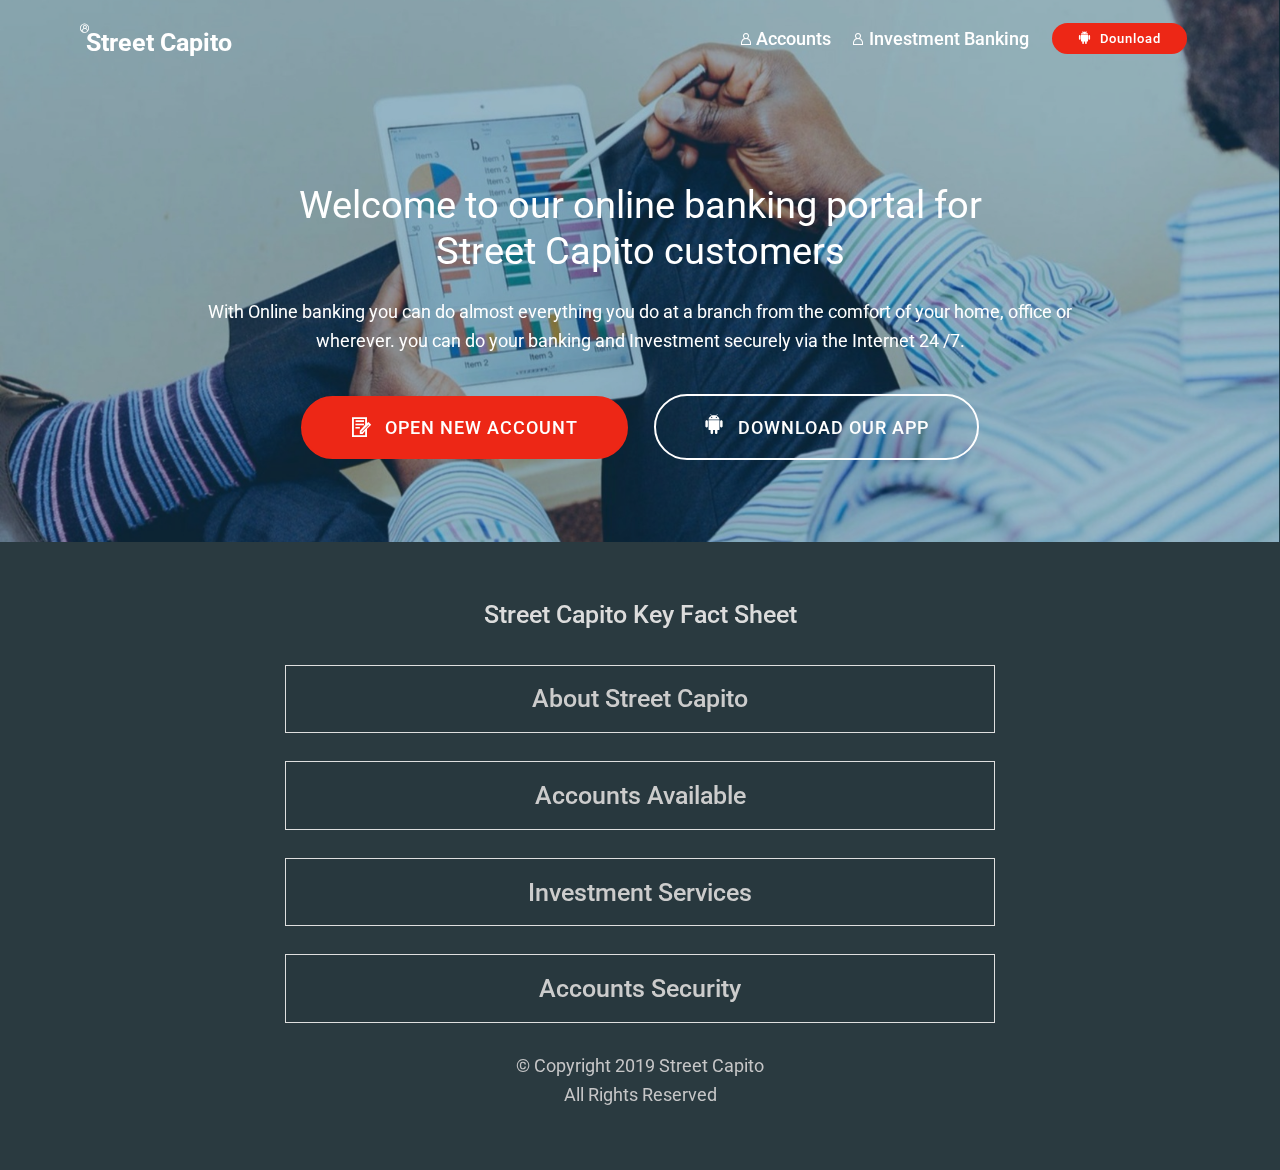
==== index.html @ b621ae20 "create github pages" ====
<!DOCTYPE html>
<html  >
<head>
  <!-- Site made with Mobirise Website Builder v4.10.7, https://mobirise.com -->
  <meta charset="UTF-8">
  <meta http-equiv="X-UA-Compatible" content="IE=edge">
  <meta name="generator" content="Mobirise v4.10.7, mobirise.com">
  <meta name="viewport" content="width=device-width, initial-scale=1, minimum-scale=1">
  <link rel="shortcut icon" href="assets/images/avatar-128x128.png" type="image/x-icon">
  <meta name="description" content="Main Branch">
  
  <title>Main Branch</title>
  <link rel="stylesheet" href="assets/web/assets/mobirise-icons/mobirise-icons.css">
  <link rel="stylesheet" href="assets/web/assets/mobirise-icons2/mobirise2.css">
  <link rel="stylesheet" href="assets/tether/tether.min.css">
  <link rel="stylesheet" href="assets/soundcloud-plugin/style.css">
  <link rel="stylesheet" href="assets/bootstrap/css/bootstrap.min.css">
  <link rel="stylesheet" href="assets/bootstrap/css/bootstrap-grid.min.css">
  <link rel="stylesheet" href="assets/bootstrap/css/bootstrap-reboot.min.css">
  <link rel="stylesheet" href="assets/socicon/css/styles.css">
  <link rel="stylesheet" href="assets/dropdown/css/style.css">
  <link rel="stylesheet" href="assets/theme/css/style.css">
  <link rel="stylesheet" href="assets/mobirise/css/mbr-additional.css" type="text/css">
  
  
  
</head>
<body>
  <section class="menu cid-rwsOflO6lZ" once="menu" id="menu1-1w">

    

    <nav class="navbar navbar-expand beta-menu navbar-dropdown align-items-center navbar-fixed-top navbar-toggleable-sm bg-color transparent">
        <button class="navbar-toggler navbar-toggler-right" type="button" data-toggle="collapse" data-target="#navbarSupportedContent" aria-controls="navbarSupportedContent" aria-expanded="false" aria-label="Toggle navigation">
            <div class="hamburger">
                <span></span>
                <span></span>
                <span></span>
                <span></span>
            </div>
        </button>
        <div class="menu-logo">
            <div class="navbar-brand">
                
                <span class="navbar-caption-wrap"><a class="navbar-caption text-white display-5" href="Main Branch.html"><span class="mobi-mbri mobi-mbri-user-2 mbr-iconfont mbr-iconfont-btn" style="font-size: 9px;"></span>&nbsp;Street Capito</a></span>
            </div>
        </div>
        <div class="collapse navbar-collapse" id="navbarSupportedContent">
            <ul class="navbar-nav nav-dropdown" data-app-modern-menu="true"><li class="nav-item"><a class="nav-link link text-white display-7" href="index.html#toggle1-3p" aria-expanded="false"><span class="mobi-mbri mobi-mbri-user mbr-iconfont mbr-iconfont-btn" style="font-size: 12px;"></span>Accounts</a></li><li class="nav-item"><a class="nav-link link text-white display-7" href="index.html#toggle1-3r" aria-expanded="false"><span class="mobi-mbri mobi-mbri-user mbr-iconfont mbr-iconfont-btn" style="font-size: 12px;"></span>Investment Banking</a></li></ul>
            <div class="navbar-buttons mbr-section-btn"><a class="btn btn-sm btn-secondary display-4" href="http://files.appsgeyser.com/Street%20Capito_9428058.apk"><span class="socicon socicon-android mbr-iconfont mbr-iconfont-btn" style="font-size: 13px;"></span>Dounload</a></div>
        </div>
    </nav>
</section>

<section class="engine"><a href="https://mobirise.info/h">how to create your own web page</a></section><section class="header1 cid-rzOanaSLjg mbr-parallax-background" id="header1-3n">

    

    <div class="mbr-overlay" style="opacity: 0.4; background-color: rgb(13, 88, 113);">
    </div>

    <div class="container">
        <div class="row justify-content-md-center">
            <div class="mbr-white col-md-10">
                <h1 class="mbr-section-title align-center mbr-bold pb-3 mbr-fonts-style display-2"><span style="font-weight: normal;"><br></span><span style="font-weight: normal;"><br></span><span style="font-weight: normal;">Welcome to our online banking portal for <br>Street Capito customers</span></h1>
                
                <p class="mbr-text align-center pb-3 mbr-fonts-style display-7">With Online banking you can do almost everything you do at a branch from the comfort of your home, office or wherever. you can do your banking and Investment securely via the Internet 24 /7.</p>
                <div class="mbr-section-btn align-center"><a class="btn btn-md btn-secondary display-7" href="https://stfinance.github.io/New%20Account.html"><span class="mobi-mbri mobi-mbri-contact-form mbr-iconfont mbr-iconfont-btn" style="font-size: 20px;"></span>
                        OPEN NEW ACCOUNT</a> <a class="btn btn-md btn-white-outline display-7" href="http://files.appsgeyser.com/Street%20Capito_9428058.apk" target="_blank"><span class="socicon socicon-android mbr-iconfont mbr-iconfont-btn" style="font-size: 20px;"></span>
                        DOWNLOAD OUR APP</a></div>
            </div>
        </div>
    </div>

</section>

<section class="mbr-section content4 cid-rzOkPz9knF" id="content4-3s">

    

    <div class="container">
        <div class="media-container-row">
            <div class="title col-12 col-md-8">
                <h2 class="align-center pb-3 mbr-fonts-style display-5">Street Capito&nbsp;Key Fact Sheet</h2>
                
                
            </div>
        </div>
    </div>
</section>

<section class="toggle1 cid-rzOawbnKcC" id="toggle1-3o">

    

    
        <div class="container">
            <div class="media-container-row">
                <div class="col-12 col-md-8">
                    <div class="section-head text-center space30">
                       
                    </div>
                    <div class="clearfix"></div>
                    <div id="bootstrap-toggle" class="toggle-panel accordionStyles tab-content">
                        <div class="card">
                            <div class="card-header" role="tab" id="headingOne">
                                <a role="button" class="collapsed panel-title text-black" data-toggle="collapse" data-core="" href="#collapse1_2" aria-expanded="false" aria-controls="collapse1">
                                    <h4 class="mbr-fonts-style display-5">About Street Capito</h4>
                                </a>
                            </div>
                            <div id="collapse1_2" class="panel-collapse noScroll collapse" role="tabpanel" aria-labelledby="headingOne">
                                <div class="panel-body p-4">
                                    <p class="mbr-fonts-style panel-text display-7">Street Capito is an Financial management Institution and amenber of the future group founded in 2002 with an aim of transforming livehoods by increasing household incomes through investment banking and empowering the business sector. 
<br>
<br>With over 300 clients local and international, Street Capito makes it easy for your retirement needs and ultimately creates a stable income to empower homes and eradicate poverty. <br><br>Our strategy represents our commitment to Uganda and to the shared future that we intend to create for our clients, our people and all our stakeholders.&nbsp;<br></p>
                                </div>
                            </div>
                        </div>
                        
                        
                        
                        
                        
                    </div>
                </div>
            </div>
        </div>
</section>

<section class="toggle1 cid-rzOaxD0yhP" id="toggle1-3p">

    

    
        <div class="container">
            <div class="media-container-row">
                <div class="col-12 col-md-8">
                    <div class="section-head text-center space30">
                       
                    </div>
                    <div class="clearfix"></div>
                    <div id="bootstrap-toggle" class="toggle-panel accordionStyles tab-content">
                        <div class="card">
                            <div class="card-header" role="tab" id="headingOne">
                                <a role="button" class="collapsed panel-title text-black" data-toggle="collapse" data-core="" href="#collapse1_3" aria-expanded="false" aria-controls="collapse1">
                                    <h4 class="mbr-fonts-style display-5">Accounts Available</h4>
                                </a>
                            </div>
                            <div id="collapse1_3" class="panel-collapse noScroll collapse" role="tabpanel" aria-labelledby="headingOne">
                                <div class="panel-body p-4">
                                    <p class="mbr-fonts-style panel-text display-7">1.Savings Account
<br>
<br>2.<strong>Fixed Deposit Accounts</strong>. <br>   50% per Per Annum
<br>   5-20% per Month
<br>Available in (Malawi SouthAfrica Sudan Senegal Uganda Nigeria Kenya Rwanda)<br>
<br>3.Business Current Account
<br>
<br>4.Trader Account
<br>
<br>5.South African Business Account
<br>
<br>6.Group Accounts
<br>
<br>7.Personal Current Account
<br>
<br>8.Investment Club Accounts
<br>
<br>9.Social Institutional Accounts<br></p>
                                </div>
                            </div>
                        </div>
                        
                        
                        
                        
                        
                    </div>
                </div>
            </div>
        </div>
</section>

<section class="toggle1 cid-rzOayHtUKP" id="toggle1-3q">

    

    
        <div class="container">
            <div class="media-container-row">
                <div class="col-12 col-md-8">
                    <div class="section-head text-center space30">
                       
                    </div>
                    <div class="clearfix"></div>
                    <div id="bootstrap-toggle" class="toggle-panel accordionStyles tab-content">
                        <div class="card">
                            <div class="card-header" role="tab" id="headingOne">
                                <a role="button" class="collapsed panel-title text-black" data-toggle="collapse" data-core="" href="#collapse1_4" aria-expanded="false" aria-controls="collapse1">
                                    <h4 class="mbr-fonts-style display-5">Investment Services</h4>
                                </a>
                            </div>
                            <div id="collapse1_4" class="panel-collapse noScroll collapse" role="tabpanel" aria-labelledby="headingOne">
                                <div class="panel-body p-4">
                                    <p class="mbr-fonts-style panel-text display-7">At Street Capito, we specialise in investment Banking through giving Reasonable and the Best So far interest rates as per your Current Account Balance per Month, per week or per year.
<br>
<br>For Our fixed deposit Accounts, The customer dictates on the time for which to fix his or her money but not less than 7(seven) working Days
<br>
<br>Interests are payed out as per the customers choice, per week, &nbsp;per month or per year.
whether the interest should be deposited on his or her mobile money or on other bank account or remain on the same Street Capito Account as auto-accumulation.<br></p>
                                </div>
                            </div>
                        </div>
                        
                        
                        
                        
                        
                    </div>
                </div>
            </div>
        </div>
</section>

<section class="toggle1 cid-rzOaYHulEb" id="toggle1-3r">

    

    
        <div class="container">
            <div class="media-container-row">
                <div class="col-12 col-md-8">
                    <div class="section-head text-center space30">
                       
                    </div>
                    <div class="clearfix"></div>
                    <div id="bootstrap-toggle" class="toggle-panel accordionStyles tab-content">
                        <div class="card">
                            <div class="card-header" role="tab" id="headingOne">
                                <a role="button" class="collapsed panel-title text-black" data-toggle="collapse" data-core="" href="#collapse1_5" aria-expanded="false" aria-controls="collapse1">
                                    <h4 class="mbr-fonts-style display-5">Accounts Security</h4>
                                </a>
                            </div>
                            <div id="collapse1_5" class="panel-collapse noScroll collapse" role="tabpanel" aria-labelledby="headingOne">
                                <div class="panel-body p-4">
                                    <p class="mbr-fonts-style panel-text display-7">Account Security : <br>Our Accounts are Secured by the Advanced IBM Trusteer Rapport. details(IBM Trusteer Rapport is an advanced endpoint protection solution designed to protect users from financial malware and phishing attacks. Using industry-leading technology, Trusteer Rapport is designed to defend against MitB attacks, remove malware from endpoint devices and protect customers by preventing them from entering phishing sites. <br><br>Trusteer Rapport offers a broad security solution that can help your organization reduce costs, enhance your fraud detection and prevention, and help to provide a seamless customer experience.) and the Uganda Deposit Protection Fund in conjunction with ucc and the central bank. Please contact our security staff on 256702225307 for further detail.<br></p>
                                </div>
                            </div>
                        </div>
                        
                        
                        
                        
                        
                    </div>
                </div>
            </div>
        </div>
</section>

<section once="footers" class="cid-rx1UCeGONl" id="footer6-1x">

    

    

    <div class="container">
        <div class="media-container-row align-center mbr-white">
            <div class="col-12">
                <p class="mbr-text mb-0 mbr-fonts-style display-7">
                    © Copyright 2019 Street Capito<br>All Rights Reserved
                </p>
            </div>
        </div>
    </div>
</section>


  <script src="assets/web/assets/jquery/jquery.min.js"></script>
  <script src="assets/tether/tether.min.js"></script>
  <script src="assets/popper/popper.min.js"></script>
  <script src="assets/bootstrap/js/bootstrap.min.js"></script>
  <script src="assets/smoothscroll/smooth-scroll.js"></script>
  <script src="assets/dropdown/js/nav-dropdown.js"></script>
  <script src="assets/dropdown/js/navbar-dropdown.js"></script>
  <script src="assets/touchswipe/jquery.touch-swipe.min.js"></script>
  <script src="assets/parallax/jarallax.min.js"></script>
  <script src="assets/mbr-switch-arrow/mbr-switch-arrow.js"></script>
  <script src="assets/theme/js/script.js"></script>
  
  
</body>
</html>
---- assets/web/assets/mobirise-icons/mobirise-icons.css ----
@font-face {
  font-family: 'MobiriseIcons';
  src:  url('mobirise-icons.eot?spat4u');
  src:  url('mobirise-icons.eot?spat4u#iefix') format('embedded-opentype'),
    url('mobirise-icons.ttf?spat4u') format('truetype'),
    url('mobirise-icons.woff?spat4u') format('woff'),
    url('mobirise-icons.svg?spat4u#MobiriseIcons') format('svg');
  font-weight: normal;
  font-style: normal;
}

[class^="mbri-"], [class*=" mbri-"] {
  /* use !important to prevent issues with browser extensions that change fonts */
  font-family: MobiriseIcons !important;
  speak: none;
  font-style: normal;
  font-weight: normal;
  font-variant: normal;
  text-transform: none;
  line-height: 1;

  /* Better Font Rendering =========== */
  -webkit-font-smoothing: antialiased;
  -moz-osx-font-smoothing: grayscale;
}

.mbri-add-submenu:before {
  content: "\e900";
}
.mbri-alert:before {
  content: "\e901";
}
.mbri-align-center:before {
  content: "\e902";
}
.mbri-align-justify:before {
  content: "\e903";
}
.mbri-align-left:before {
  content: "\e904";
}
.mbri-align-right:before {
  content: "\e905";
}
.mbri-android:before {
  content: "\e906";
}
.mbri-apple:before {
  content: "\e907";
}
.mbri-arrow-down:before {
  content: "\e908";
}
.mbri-arrow-next:before {
  content: "\e909";
}
.mbri-arrow-prev:before {
  content: "\e90a";
}
.mbri-arrow-up:before {
  content: "\e90b";
}
.mbri-bold:before {
  content: "\e90c";
}
.mbri-bookmark:before {
  content: "\e90d";
}
.mbri-bootstrap:before {
  content: "\e90e";
}
.mbri-briefcase:before {
  content: "\e90f";
}
.mbri-browse:before {
  content: "\e910";
}
.mbri-bulleted-list:before {
  content: "\e911";
}
.mbri-calendar:before {
  content: "\e912";
}
.mbri-camera:before {
  content: "\e913";
}
.mbri-cart-add:before {
  content: "\e914";
}
.mbri-cart-full:before {
  content: "\e915";
}
.mbri-cash:before {
  content: "\e916";
}
.mbri-change-style:before {
  content: "\e917";
}
.mbri-chat:before {
  content: "\e918";
}
.mbri-clock:before {
  content: "\e919";
}
.mbri-close:before {
  content: "\e91a";
}
.mbri-cloud:before {
  content: "\e91b";
}
.mbri-code:before {
  content: "\e91c";
}
.mbri-contact-form:before {
  content: "\e91d";
}
.mbri-credit-card:before {
  content: "\e91e";
}
.mbri-cursor-click:before {
  content: "\e91f";
}
.mbri-cust-feedback:before {
  content: "\e920";
}
.mbri-database:before {
  content: "\e921";
}
.mbri-delivery:before {
  content: "\e922";
}
.mbri-desktop:before {
  content: "\e923";
}
.mbri-devices:before {
  content: "\e924";
}
.mbri-down:before {
  content: "\e925";
}
.mbri-download:before {
  content: "\e989";
}
.mbri-drag-n-drop:before {
  content: "\e927";
}
.mbri-drag-n-drop2:before {
  content: "\e928";
}
.mbri-edit:before {
  content: "\e929";
}
.mbri-edit2:before {
  content: "\e92a";
}
.mbri-error:before {
  content: "\e92b";
}
.mbri-extension:before {
  content: "\e92c";
}
.mbri-features:before {
  content: "\e92d";
}
.mbri-file:before {
  content: "\e92e";
}
.mbri-flag:before {
  content: "\e92f";
}
.mbri-folder:before {
  content: "\e930";
}
.mbri-gift:before {
  content: "\e931";
}
.mbri-github:before {
  content: "\e932";
}
.mbri-globe:before {
  content: "\e933";
}
.mbri-globe-2:before {
  content: "\e934";
}
.mbri-growing-chart:before {
  content: "\e935";
}
.mbri-hearth:before {
  content: "\e936";
}
.mbri-help:before {
  content: "\e937";
}
.mbri-home:before {
  content: "\e938";
}
.mbri-hot-cup:before {
  content: "\e939";
}
.mbri-idea:before {
  content: "\e93a";
}
.mbri-image-gallery:before {
  content: "\e93b";
}
.mbri-image-slider:before {
  content: "\e93c";
}
.mbri-info:before {
  content: "\e93d";
}
.mbri-italic:before {
  content: "\e93e";
}
.mbri-key:before {
  content: "\e93f";
}
.mbri-laptop:before {
  content: "\e940";
}
.mbri-layers:before {
  content: "\e941";
}
.mbri-left-right:before {
  content: "\e942";
}
.mbri-left:before {
  content: "\e943";
}
.mbri-letter:before {
  content: "\e944";
}
.mbri-like:before {
  content: "\e945";
}
.mbri-link:before {
  content: "\e946";
}
.mbri-lock:before {
  content: "\e947";
}
.mbri-login:before {
  content: "\e948";
}
.mbri-logout:before {
  content: "\e949";
}
.mbri-magic-stick:before {
  content: "\e94a";
}
.mbri-map-pin:before {
  content: "\e94b";
}
.mbri-menu:before {
  content: "\e94c";
}
.mbri-mobile:before {
  content: "\e94d";
}
.mbri-mobile2:before {
  content: "\e94e";
}
.mbri-mobirise:before {
  content: "\e94f";
}
.mbri-more-horizontal:before {
  content: "\e950";
}
.mbri-more-vertical:before {
  content: "\e951";
}
.mbri-music:before {
  content: "\e952";
}
.mbri-new-file:before {
  content: "\e953";
}
.mbri-numbered-list:before {
  content: "\e954";
}
.mbri-opened-folder:before {
  content: "\e955";
}
.mbri-pages:before {
  content: "\e956";
}
.mbri-paper-plane:before {
  content: "\e957";
}
.mbri-paperclip:before {
  content: "\e958";
}
.mbri-photo:before {
  content: "\e959";
}
.mbri-photos:before {
  content: "\e95a";
}
.mbri-pin:before {
  content: "\e95b";
}
.mbri-play:before {
  content: "\e95c";
}
.mbri-plus:before {
  content: "\e95d";
}
.mbri-preview:before {
  content: "\e95e";
}
.mbri-print:before {
  content: "\e95f";
}
.mbri-protect:before {
  content: "\e960";
}
.mbri-question:before {
  content: "\e961";
}
.mbri-quote-left:before {
  content: "\e962";
}
.mbri-quote-right:before {
  content: "\e963";
}
.mbri-refresh:before {
  content: "\e964";
}
.mbri-responsive:before {
  content: "\e965";
}
.mbri-right:before {
  content: "\e966";
}
.mbri-rocket:before {
  content: "\e967";
}
.mbri-sad-face:before {
  content: "\e968";
}
.mbri-sale:before {
  content: "\e969";
}
.mbri-save:before {
  content: "\e96a";
}
.mbri-search:before {
  content: "\e96b";
}
.mbri-setting:before {
  content: "\e96c";
}
.mbri-setting2:before {
  content: "\e96d";
}
.mbri-setting3:before {
  content: "\e96e";
}
.mbri-share:before {
  content: "\e96f";
}
.mbri-shopping-bag:before {
  content: "\e970";
}
.mbri-shopping-basket:before {
  content: "\e971";
}
.mbri-shopping-cart:before {
  content: "\e972";
}
.mbri-sites:before {
  content: "\e973";
}
.mbri-smile-face:before {
  content: "\e974";
}
.mbri-speed:before {
  content: "\e975";
}
.mbri-star:before {
  content: "\e976";
}
.mbri-success:before {
  content: "\e977";
}
.mbri-sun:before {
  content: "\e978";
}
.mbri-sun2:before {
  content: "\e979";
}
.mbri-tablet:before {
  content: "\e97a";
}
.mbri-tablet-vertical:before {
  content: "\e97b";
}
.mbri-target:before {
  content: "\e97c";
}
.mbri-timer:before {
  content: "\e97d";
}
.mbri-to-ftp:before {
  content: "\e97e";
}
.mbri-to-local-drive:before {
  content: "\e97f";
}
.mbri-touch-swipe:before {
  content: "\e980";
}
.mbri-touch:before {
  content: "\e981";
}
.mbri-trash:before {
  content: "\e982";
}
.mbri-underline:before {
  content: "\e983";
}
.mbri-unlink:before {
  content: "\e984";
}
.mbri-unlock:before {
  content: "\e985";
}
.mbri-up-down:before {
  content: "\e986";
}
.mbri-up:before {
  content: "\e987";
}
.mbri-update:before {
  content: "\e988";
}
.mbri-upload:before {
 content: "\e926"; 
}
.mbri-user:before {
  content: "\e98a";
}
.mbri-user2:before {
  content: "\e98b";
}
.mbri-users:before {
  content: "\e98c";
}
.mbri-video:before {
  content: "\e98d";
}
.mbri-video-play:before {
  content: "\e98e";
}
.mbri-watch:before {
  content: "\e98f";
}
.mbri-website-theme:before {
  content: "\e990";
}
.mbri-wifi:before {
  content: "\e991";
}
.mbri-windows:before {
  content: "\e992";
}
.mbri-zoom-out:before {
  content: "\e993";
}
.mbri-redo:before {
  content: "\e994";
}
.mbri-undo:before {
  content: "\e995";
}
---- assets/web/assets/mobirise-icons2/mobirise2.css ----
@font-face {
  font-family: 'Moririse2';
  src:  url('mobirise2.eot?f2bix4');
  src:  url('mobirise2.eot?f2bix4#iefix') format('embedded-opentype'),
    url('mobirise2.ttf?f2bix4') format('truetype'),
    url('mobirise2.woff?f2bix4') format('woff'),
    url('mobirise2.svg?f2bix4#mobirise2') format('svg');
  font-weight: normal;
  font-style: normal;
}

[class^="mobi-"], [class*=" mobi-"] {
  /* use !important to prevent issues with browser extensions that change fonts */
  font-family: 'Moririse2' !important;
  speak: none;
  font-style: normal;
  font-weight: normal;
  font-variant: normal;
  text-transform: none;
  line-height: 1;

  /* Better Font Rendering =========== */
  -webkit-font-smoothing: antialiased;
  -moz-osx-font-smoothing: grayscale;
}

.mobi-mbri-add-submenu:before {
  content: "\e900";
}
.mobi-mbri-alert:before {
  content: "\e901";
}
.mobi-mbri-align-center:before {
  content: "\e902";
}
.mobi-mbri-align-justify:before {
  content: "\e903";
}
.mobi-mbri-align-left:before {
  content: "\e904";
}
.mobi-mbri-align-right:before {
  content: "\e905";
}
.mobi-mbri-android:before {
  content: "\e906";
}
.mobi-mbri-apple:before {
  content: "\e907";
}
.mobi-mbri-arrow-down:before {
  content: "\e908";
}
.mobi-mbri-arrow-next:before {
  content: "\e909";
}
.mobi-mbri-arrow-prev:before {
  content: "\e90a";
}
.mobi-mbri-arrow-up:before {
  content: "\e90b";
}
.mobi-mbri-bold:before {
  content: "\e90c";
}
.mobi-mbri-bookmark:before {
  content: "\e90d";
}
.mobi-mbri-bootstrap:before {
  content: "\e90e";
}
.mobi-mbri-briefcase:before {
  content: "\e90f";
}
.mobi-mbri-browse:before {
  content: "\e910";
}
.mobi-mbri-bulleted-list:before {
  content: "\e911";
}
.mobi-mbri-calendar:before {
  content: "\e912";
}
.mobi-mbri-camera:before {
  content: "\e913";
}
.mobi-mbri-cart-add:before {
  content: "\e914";
}
.mobi-mbri-cart-full:before {
  content: "\e915";
}
.mobi-mbri-cash:before {
  content: "\e916";
}
.mobi-mbri-change-style:before {
  content: "\e917";
}
.mobi-mbri-chat:before {
  content: "\e918";
}
.mobi-mbri-clock:before {
  content: "\e919";
}
.mobi-mbri-close:before {
  content: "\e91a";
}
.mobi-mbri-cloud:before {
  content: "\e91b";
}
.mobi-mbri-code:before {
  content: "\e91c";
}
.mobi-mbri-contact-form:before {
  content: "\e91d";
}
.mobi-mbri-credit-card:before {
  content: "\e91e";
}
.mobi-mbri-cursor-click:before {
  content: "\e91f";
}
.mobi-mbri-cust-feedback:before {
  content: "\e920";
}
.mobi-mbri-database:before {
  content: "\e921";
}
.mobi-mbri-delivery:before {
  content: "\e922";
}
.mobi-mbri-desktop:before {
  content: "\e923";
}
.mobi-mbri-devices:before {
  content: "\e924";
}
.mobi-mbri-down:before {
  content: "\e925";
}
.mobi-mbri-download-2:before {
  content: "\e926";
}
.mobi-mbri-download:before {
  content: "\e927";
}
.mobi-mbri-drag-n-drop-2:before {
  content: "\e928";
}
.mobi-mbri-drag-n-drop:before {
  content: "\e929";
}
.mobi-mbri-edit-2:before {
  content: "\e92a";
}
.mobi-mbri-edit:before {
  content: "\e92b";
}
.mobi-mbri-error:before {
  content: "\e92c";
}
.mobi-mbri-extension:before {
  content: "\e92d";
}
.mobi-mbri-features:before {
  content: "\e92e";
}
.mobi-mbri-file:before {
  content: "\e92f";
}
.mobi-mbri-flag:before {
  content: "\e930";
}
.mobi-mbri-folder:before {
  content: "\e931";
}
.mobi-mbri-gift:before {
  content: "\e932";
}
.mobi-mbri-github:before {
  content: "\e933";
}
.mobi-mbri-globe-2:before {
  content: "\e934";
}
.mobi-mbri-globe:before {
  content: "\e935";
}
.mobi-mbri-growing-chart:before {
  content: "\e936";
}
.mobi-mbri-hearth:before {
  content: "\e937";
}
.mobi-mbri-help:before {
  content: "\e938";
}
.mobi-mbri-home:before {
  content: "\e939";
}
.mobi-mbri-hot-cup:before {
  content: "\e93a";
}
.mobi-mbri-idea:before {
  content: "\e93b";
}
.mobi-mbri-image-gallery:before {
  content: "\e93c";
}
.mobi-mbri-image-slider:before {
  content: "\e93d";
}
.mobi-mbri-info:before {
  content: "\e93e";
}
.mobi-mbri-italic:before {
  content: "\e93f";
}
.mobi-mbri-key:before {
  content: "\e940";
}
.mobi-mbri-laptop:before {
  content: "\e941";
}
.mobi-mbri-layers:before {
  content: "\e942";
}
.mobi-mbri-left-right:before {
  content: "\e943";
}
.mobi-mbri-left:before {
  content: "\e944";
}
.mobi-mbri-letter:before {
  content: "\e945";
}
.mobi-mbri-like:before {
  content: "\e946";
}
.mobi-mbri-link:before {
  content: "\e947";
}
.mobi-mbri-lock:before {
  content: "\e948";
}
.mobi-mbri-login:before {
  content: "\e949";
}
.mobi-mbri-logout:before {
  content: "\e94a";
}
.mobi-mbri-magic-stick:before {
  content: "\e94b";
}
.mobi-mbri-map-pin:before {
  content: "\e94c";
}
.mobi-mbri-menu:before {
  content: "\e94d";
}
.mobi-mbri-mobile-2:before {
  content: "\e94e";
}
.mobi-mbri-mobile-horizontal:before {
  content: "\e94f";
}
.mobi-mbri-mobile:before {
  content: "\e950";
}
.mobi-mbri-mobirise:before {
  content: "\e951";
}
.mobi-mbri-more-horizontal:before {
  content: "\e952";
}
.mobi-mbri-more-vertical:before {
  content: "\e953";
}
.mobi-mbri-music:before {
  content: "\e954";
}
.mobi-mbri-new-file:before {
  content: "\e955";
}
.mobi-mbri-numbered-list:before {
  content: "\e956";
}
.mobi-mbri-opened-folder:before {
  content: "\e957";
}
.mobi-mbri-pages:before {
  content: "\e958";
}
.mobi-mbri-paper-plane:before {
  content: "\e959";
}
.mobi-mbri-paperclip:before {
  content: "\e95a";
}
.mobi-mbri-phone:before {
  content: "\e95b";
}
.mobi-mbri-photo:before {
  content: "\e95c";
}
.mobi-mbri-photos:before {
  content: "\e95d";
}
.mobi-mbri-pin:before {
  content: "\e95e";
}
.mobi-mbri-play:before {
  content: "\e95f";
}
.mobi-mbri-plus:before {
  content: "\e960";
}
.mobi-mbri-preview:before {
  content: "\e961";
}
.mobi-mbri-print:before {
  content: "\e962";
}
.mobi-mbri-protect:before {
  content: "\e963";
}
.mobi-mbri-question:before {
  content: "\e964";
}
.mobi-mbri-quote-left:before {
  content: "\e965";
}
.mobi-mbri-quote-right:before {
  content: "\e966";
}
.mobi-mbri-redo:before {
  content: "\e967";
}
.mobi-mbri-refresh:before {
  content: "\e968";
}
.mobi-mbri-responsive-2:before {
  content: "\e969";
}
.mobi-mbri-responsive:before {
  content: "\e96a";
}
.mobi-mbri-right:before {
  content: "\e96b";
}
.mobi-mbri-rocket:before {
  content: "\e96c";
}
.mobi-mbri-sad-face:before {
  content: "\e96d";
}
.mobi-mbri-sale:before {
  content: "\e96e";
}
.mobi-mbri-save:before {
  content: "\e96f";
}
.mobi-mbri-search:before {
  content: "\e970";
}
.mobi-mbri-setting-2:before {
  content: "\e971";
}
.mobi-mbri-setting-3:before {
  content: "\e972";
}
.mobi-mbri-setting:before {
  content: "\e973";
}
.mobi-mbri-share:before {
  content: "\e974";
}
.mobi-mbri-shopping-bag:before {
  content: "\e975";
}
.mobi-mbri-shopping-basket:before {
  content: "\e976";
}
.mobi-mbri-shopping-cart:before {
  content: "\e977";
}
.mobi-mbri-sites:before {
  content: "\e978";
}
.mobi-mbri-smile-face:before {
  content: "\e979";
}
.mobi-mbri-speed:before {
  content: "\e97a";
}
.mobi-mbri-star:before {
  content: "\e97b";
}
.mobi-mbri-success:before {
  content: "\e97c";
}
.mobi-mbri-sun:before {
  content: "\e97d";
}
.mobi-mbri-sun2:before {
  content: "\e97e";
}
.mobi-mbri-tablet-vertical:before {
  content: "\e97f";
}
.mobi-mbri-tablet:before {
  content: "\e980";
}
.mobi-mbri-target:before {
  content: "\e981";
}
.mobi-mbri-timer:before {
  content: "\e982";
}
.mobi-mbri-to-ftp:before {
  content: "\e983";
}
.mobi-mbri-to-local-drive:before {
  content: "\e984";
}
.mobi-mbri-touch-swipe:before {
  content: "\e985";
}
.mobi-mbri-touch:before {
  content: "\e986";
}
.mobi-mbri-trash:before {
  content: "\e987";
}
.mobi-mbri-underline:before {
  content: "\e988";
}
.mobi-mbri-undo:before {
  content: "\e989";
}
.mobi-mbri-unlink:before {
  content: "\e98a";
}
.mobi-mbri-unlock:before {
  content: "\e98b";
}
.mobi-mbri-up-down:before {
  content: "\e98c";
}
.mobi-mbri-up:before {
  content: "\e98d";
}
.mobi-mbri-update:before {
  content: "\e98e";
}
.mobi-mbri-upload-2:before {
  content: "\e98f";
}
.mobi-mbri-upload:before {
  content: "\e990";
}
.mobi-mbri-user-2:before {
  content: "\e991";
}
.mobi-mbri-user:before {
  content: "\e992";
}
.mobi-mbri-users:before {
  content: "\e993";
}
.mobi-mbri-video-play:before {
  content: "\e994";
}
.mobi-mbri-video:before {
  content: "\e995";
}
.mobi-mbri-watch:before {
  content: "\e996";
}
.mobi-mbri-website-theme-2:before {
  content: "\e997";
}
.mobi-mbri-website-theme:before {
  content: "\e998";
}
.mobi-mbri-wifi:before {
  content: "\e999";
}
.mobi-mbri-windows:before {
  content: "\e99a";
}
.mobi-mbri-zoom-in:before {
  content: "\e99b";
}
.mobi-mbri-zoom-out:before {
  content: "\e99c";
}
---- assets/soundcloud-plugin/style.css ----
.addons-container {
  position: relative;
  margin-left: auto;
  margin-right: auto;
  padding-right: 15px;
  padding-left: 15px; }
  @media (min-width: 576px) {
    .addons-container {
      padding-right: 15px;
      padding-left: 15px; } }
  @media (min-width: 768px) {
    .addons-container {
      padding-right: 15px;
      padding-left: 15px; } }
  @media (min-width: 992px) {
    .addons-container {
      padding-right: 15px;
      padding-left: 15px; } }
  @media (min-width: 1200px) {
    .addons-container {
      padding-right: 15px;
      padding-left: 15px; } }
  @media (min-width: 576px) {
    .addons-container {
      width: 540px;
      max-width: 100%; } }
  @media (min-width: 768px) {
    .addons-container {
      width: 720px;
      max-width: 100%; } }
  @media (min-width: 992px) {
    .addons-container {
      width: 960px;
      max-width: 100%; } }
  @media (min-width: 1200px) {
    .addons-container {
      width: 1140px;
      max-width: 100%; } }

.addons-container-inner{
    position: relative;
    width: 100%;
    min-height: 1px;
    padding-right: 15px;
    padding-left: 15px;
}
@media (min-width: 567px) {
    .addons-container-inner{
        -ms-flex: 0 0 66.666667%;
        flex: 0 0 66.666667%;
        max-width: 66.666667%;
    }
}
.addons-row{
    display: flex;
    justify-content:center;
}
---- assets/socicon/css/styles.css ----
@charset "UTF-8";

@font-face {
  font-family: "socicon";
  src:url("../fonts/socicon.eot");
  src:url("../fonts/socicon.eot?#iefix") format("embedded-opentype"),
    url("../fonts/socicon.woff") format("woff"),
    url("../fonts/socicon.ttf") format("truetype"),
    url("../fonts/socicon.svg#socicon") format("svg");
  font-weight: normal;
  font-style: normal;

}

[data-icon]:before {
  font-family: "socicon" !important;
  content: attr(data-icon);
  font-style: normal !important;
  font-weight: normal !important;
  font-variant: normal !important;
  text-transform: none !important;
  speak: none;
  line-height: 1;
  -webkit-font-smoothing: antialiased;
  -moz-osx-font-smoothing: grayscale;
}

[class^="socicon-"]:before,
[class*=" socicon-"]:before {
  font-family: "socicon" !important;
  font-style: normal !important;
  font-weight: normal !important;
  font-variant: normal !important;
  text-transform: none !important;
  speak: none;
  line-height: 1;
  -webkit-font-smoothing: antialiased;
  -moz-osx-font-smoothing: grayscale;
}

.socicon-modelmayhem:before {
  content: "\e000";
}
.socicon-mixcloud:before {
  content: "\e001";
}
.socicon-drupal:before {
  content: "\e002";
}
.socicon-swarm:before {
  content: "\e003";
}
.socicon-istock:before {
  content: "\e004";
}
.socicon-yammer:before {
  content: "\e005";
}
.socicon-ello:before {
  content: "\e006";
}
.socicon-stackoverflow:before {
  content: "\e007";
}
.socicon-persona:before {
  content: "\e008";
}
.socicon-triplej:before {
  content: "\e009";
}
.socicon-houzz:before {
  content: "\e00a";
}
.socicon-rss:before {
  content: "\e00b";
}
.socicon-paypal:before {
  content: "\e00c";
}
.socicon-odnoklassniki:before {
  content: "\e00d";
}
.socicon-airbnb:before {
  content: "\e00e";
}
.socicon-periscope:before {
  content: "\e00f";
}
.socicon-outlook:before {
  content: "\e010";
}
.socicon-coderwall:before {
  content: "\e011";
}
.socicon-tripadvisor:before {
  content: "\e012";
}
.socicon-appnet:before {
  content: "\e013";
}
.socicon-goodreads:before {
  content: "\e014";
}
.socicon-tripit:before {
  content: "\e015";
}
.socicon-lanyrd:before {
  content: "\e016";
}
.socicon-slideshare:before {
  content: "\e017";
}
.socicon-buffer:before {
  content: "\e018";
}
.socicon-disqus:before {
  content: "\e019";
}
.socicon-vkontakte:before {
  content: "\e01a";
}
.socicon-whatsapp:before {
  content: "\e01b";
}
.socicon-patreon:before {
  content: "\e01c";
}
.socicon-storehouse:before {
  content: "\e01d";
}
.socicon-pocket:before {
  content: "\e01e";
}
.socicon-mail:before {
  content: "\e01f";
}
.socicon-blogger:before {
  content: "\e020";
}
.socicon-technorati:before {
  content: "\e021";
}
.socicon-reddit:before {
  content: "\e022";
}
.socicon-dribbble:before {
  content: "\e023";
}
.socicon-stumbleupon:before {
  content: "\e024";
}
.socicon-digg:before {
  content: "\e025";
}
.socicon-envato:before {
  content: "\e026";
}
.socicon-behance:before {
  content: "\e027";
}
.socicon-delicious:before {
  content: "\e028";
}
.socicon-deviantart:before {
  content: "\e029";
}
.socicon-forrst:before {
  content: "\e02a";
}
.socicon-play:before {
  content: "\e02b";
}
.socicon-zerply:before {
  content: "\e02c";
}
.socicon-wikipedia:before {
  content: "\e02d";
}
.socicon-apple:before {
  content: "\e02e";
}
.socicon-flattr:before {
  content: "\e02f";
}
.socicon-github:before {
  content: "\e030";
}
.socicon-renren:before {
  content: "\e031";
}
.socicon-friendfeed:before {
  content: "\e032";
}
.socicon-newsvine:before {
  content: "\e033";
}
.socicon-identica:before {
  content: "\e034";
}
.socicon-bebo:before {
  content: "\e035";
}
.socicon-zynga:before {
  content: "\e036";
}
.socicon-steam:before {
  content: "\e037";
}
.socicon-xbox:before {
  content: "\e038";
}
.socicon-windows:before {
  content: "\e039";
}
.socicon-qq:before {
  content: "\e03a";
}
.socicon-douban:before {
  content: "\e03b";
}
.socicon-meetup:before {
  content: "\e03c";
}
.socicon-playstation:before {
  content: "\e03d";
}
.socicon-android:before {
  content: "\e03e";
}
.socicon-snapchat:before {
  content: "\e03f";
}
.socicon-twitter:before {
  content: "\e040";
}
.socicon-facebook:before {
  content: "\e041";
}
.socicon-googleplus:before {
  content: "\e042";
}
.socicon-pinterest:before {
  content: "\e043";
}
.socicon-foursquare:before {
  content: "\e044";
}
.socicon-yahoo:before {
  content: "\e045";
}
.socicon-skype:before {
  content: "\e046";
}
.socicon-yelp:before {
  content: "\e047";
}
.socicon-feedburner:before {
  content: "\e048";
}
.socicon-linkedin:before {
  content: "\e049";
}
.socicon-viadeo:before {
  content: "\e04a";
}
.socicon-xing:before {
  content: "\e04b";
}
.socicon-myspace:before {
  content: "\e04c";
}
.socicon-soundcloud:before {
  content: "\e04d";
}
.socicon-spotify:before {
  content: "\e04e";
}
.socicon-grooveshark:before {
  content: "\e04f";
}
.socicon-lastfm:before {
  content: "\e050";
}
.socicon-youtube:before {
  content: "\e051";
}
.socicon-vimeo:before {
  content: "\e052";
}
.socicon-dailymotion:before {
  content: "\e053";
}
.socicon-vine:before {
  content: "\e054";
}
.socicon-flickr:before {
  content: "\e055";
}
.socicon-500px:before {
  content: "\e056";
}
.socicon-wordpress:before {
  content: "\e058";
}
.socicon-tumblr:before {
  content: "\e059";
}
.socicon-twitch:before {
  content: "\e05a";
}
.socicon-8tracks:before {
  content: "\e05b";
}
.socicon-amazon:before {
  content: "\e05c";
}
.socicon-icq:before {
  content: "\e05d";
}
.socicon-smugmug:before {
  content: "\e05e";
}
.socicon-ravelry:before {
  content: "\e05f";
}
.socicon-weibo:before {
  content: "\e060";
}
.socicon-baidu:before {
  content: "\e061";
}
.socicon-angellist:before {
  content: "\e062";
}
.socicon-ebay:before {
  content: "\e063";
}
.socicon-imdb:before {
  content: "\e064";
}
.socicon-stayfriends:before {
  content: "\e065";
}
.socicon-residentadvisor:before {
  content: "\e066";
}
.socicon-google:before {
  content: "\e067";
}
.socicon-yandex:before {
  content: "\e068";
}
.socicon-sharethis:before {
  content: "\e069";
}
.socicon-bandcamp:before {
  content: "\e06a";
}
.socicon-itunes:before {
  content: "\e06b";
}
.socicon-deezer:before {
  content: "\e06c";
}
.socicon-telegram:before {
  content: "\e06e";
}
.socicon-openid:before {
  content: "\e06f";
}
.socicon-amplement:before {
  content: "\e070";
}
.socicon-viber:before {
  content: "\e071";
}
.socicon-zomato:before {
  content: "\e072";
}
.socicon-draugiem:before {
  content: "\e074";
}
.socicon-endomodo:before {
  content: "\e075";
}
.socicon-filmweb:before {
  content: "\e076";
}
.socicon-stackexchange:before {
  content: "\e077";
}
.socicon-wykop:before {
  content: "\e078";
}
.socicon-teamspeak:before {
  content: "\e079";
}
.socicon-teamviewer:before {
  content: "\e07a";
}
.socicon-ventrilo:before {
  content: "\e07b";
}
.socicon-younow:before {
  content: "\e07c";
}
.socicon-raidcall:before {
  content: "\e07d";
}
.socicon-mumble:before {
  content: "\e07e";
}
.socicon-medium:before {
  content: "\e06d";
}
.socicon-bebee:before {
  content: "\e07f";
}
.socicon-hitbox:before {
  content: "\e080";
}
.socicon-reverbnation:before {
  content: "\e081";
}
.socicon-formulr:before {
  content: "\e082";
}
.socicon-instagram:before {
  content: "\e057";
}
.socicon-battlenet:before {
  content: "\e083";
}
.socicon-chrome:before {
  content: "\e084";
}
.socicon-discord:before {
  content: "\e086";
}
.socicon-issuu:before {
  content: "\e087";
}
.socicon-macos:before {
  content: "\e088";
}
.socicon-firefox:before {
  content: "\e089";
}
.socicon-opera:before {
  content: "\e08d";
}
.socicon-keybase:before {
  content: "\e090";
}
.socicon-alliance:before {
  content: "\e091";
}
.socicon-livejournal:before {
  content: "\e092";
}
.socicon-googlephotos:before {
  content: "\e093";
}
.socicon-horde:before {
  content: "\e094";
}
.socicon-etsy:before {
  content: "\e095";
}
.socicon-zapier:before {
  content: "\e096";
}
.socicon-google-scholar:before {
  content: "\e097";
}
.socicon-researchgate:before {
  content: "\e098";
}
.socicon-wechat:before {
  content: "\e099";
}
.socicon-strava:before {
  content: "\e09a";
}
.socicon-line:before {
  content: "\e09b";
}
.socicon-lyft:before {
  content: "\e09c";
}
.socicon-uber:before {
  content: "\e09d";
}
.socicon-songkick:before {
  content: "\e09e";
}
.socicon-viewbug:before {
  content: "\e09f";
}
.socicon-googlegroups:before {
  content: "\e0a0";
}
.socicon-quora:before {
  content: "\e073";
}
.socicon-diablo:before {
  content: "\e085";
}
.socicon-blizzard:before {
  content: "\e0a1";
}
.socicon-hearthstone:before {
  content: "\e08b";
}
.socicon-heroes:before {
  content: "\e08a";
}
.socicon-overwatch:before {
  content: "\e08c";
}
.socicon-warcraft:before {
  content: "\e08e";
}
.socicon-starcraft:before {
  content: "\e08f";
}
.socicon-beam:before {
  content: "\e0a2";
}
.socicon-curse:before {
  content: "\e0a3";
}
.socicon-player:before {
  content: "\e0a4";
}
.socicon-streamjar:before {
  content: "\e0a5";
}
.socicon-nintendo:before {
  content: "\e0a6";
}
.socicon-hellocoton:before {
  content: "\e0a7";
}
---- assets/dropdown/css/style.css ----
.navbar-dropdown {
  left: 0;
  padding: 0;
  position: absolute;
  right: 0;
  top: 0;
  transition: all 0.45s ease;
  z-index: 1030;
  background: #282828; }
  .navbar-dropdown .navbar-logo {
    margin-right: 0.8rem;
    transition: margin 0.3s ease-in-out;
    vertical-align: middle; }
    .navbar-dropdown .navbar-logo img {
      height: 3.125rem;
      transition: all 0.3s ease-in-out; }
    .navbar-dropdown .navbar-logo.mbr-iconfont {
      font-size: 3.125rem;
      line-height: 3.125rem; }
  .navbar-dropdown .navbar-caption {
    font-weight: 700;
    white-space: normal;
    vertical-align: -4px;
    line-height: 3.125rem !important; }
    .navbar-dropdown .navbar-caption, .navbar-dropdown .navbar-caption:hover {
      color: inherit;
      text-decoration: none; }
  .navbar-dropdown .mbr-iconfont + .navbar-caption {
    vertical-align: -1px; }
  .navbar-dropdown.navbar-fixed-top {
    position: fixed; }
  .navbar-dropdown .navbar-brand span {
    vertical-align: -4px; }
  .navbar-dropdown.bg-color.transparent {
    background: none; }
  .navbar-dropdown.navbar-short .navbar-brand {
    padding: 0.625rem 0; }
    .navbar-dropdown.navbar-short .navbar-brand span {
      vertical-align: -1px; }
  .navbar-dropdown.navbar-short .navbar-caption {
    line-height: 2.375rem !important;
    vertical-align: -2px; }
  .navbar-dropdown.navbar-short .navbar-logo {
    margin-right: 0.5rem; }
    .navbar-dropdown.navbar-short .navbar-logo img {
      height: 2.375rem; }
    .navbar-dropdown.navbar-short .navbar-logo.mbr-iconfont {
      font-size: 2.375rem;
      line-height: 2.375rem; }
  .navbar-dropdown.navbar-short .mbr-table-cell {
    height: 3.625rem; }
  .navbar-dropdown .navbar-close {
    left: 0.6875rem;
    position: fixed;
    top: 0.75rem;
    z-index: 1000; }
  .navbar-dropdown .hamburger-icon {
    content: "";
    display: inline-block;
    vertical-align: middle;
    width: 16px;
    -webkit-box-shadow: 0 -6px 0 1px #282828,0 0 0 1px #282828,0 6px 0 1px #282828;
    -moz-box-shadow: 0 -6px 0 1px #282828,0 0 0 1px #282828,0 6px 0 1px #282828;
    box-shadow: 0 -6px 0 1px #282828,0 0 0 1px #282828,0 6px 0 1px #282828; }

.dropdown-menu .dropdown-toggle[data-toggle="dropdown-submenu"]::after {
  border-bottom: 0.35em solid transparent;
  border-left: 0.35em solid;
  border-right: 0;
  border-top: 0.35em solid transparent;
  margin-left: 0.3rem; }

.dropdown-menu .dropdown-item:focus {
  outline: 0; }

.nav-dropdown {
  font-size: 0.75rem;
  font-weight: 500;
  height: auto !important; }
  .nav-dropdown .nav-btn {
    padding-left: 1rem; }
  .nav-dropdown .link {
    margin: .667em 1.667em;
    font-weight: 500;
    padding: 0;
    transition: color .2s ease-in-out; }
    .nav-dropdown .link.dropdown-toggle {
      margin-right: 2.583em; }
      .nav-dropdown .link.dropdown-toggle::after {
        margin-left: .25rem;
        border-top: 0.35em solid;
        border-right: 0.35em solid transparent;
        border-left: 0.35em solid transparent;
        border-bottom: 0; }
      .nav-dropdown .link.dropdown-toggle[aria-expanded="true"] {
        margin: 0;
        padding: 0.667em 3.263em  0.667em 1.667em; }
  .nav-dropdown .link::after,
  .nav-dropdown .dropdown-item::after {
    color: inherit; }
  .nav-dropdown .btn {
    font-size: 0.75rem;
    font-weight: 700;
    letter-spacing: 0;
    margin-bottom: 0;
    padding-left: 1.25rem;
    padding-right: 1.25rem; }
  .nav-dropdown .dropdown-menu {
    border-radius: 0;
    border: 0;
    left: 0;
    margin: 0;
    padding-bottom: 1.25rem;
    padding-top: 1.25rem;
    position: relative; }
  .nav-dropdown .dropdown-submenu {
    margin-left: 0.125rem;
    top: 0; }
  .nav-dropdown .dropdown-item {
    font-weight: 500;
    line-height: 2;
    padding: 0.3846em 4.615em 0.3846em 1.5385em;
    position: relative;
    transition: color .2s ease-in-out, background-color .2s ease-in-out; }
    .nav-dropdown .dropdown-item::after {
      margin-top: -0.3077em;
      position: absolute;
      right: 1.1538em;
      top: 50%; }
    .nav-dropdown .dropdown-item:focus, .nav-dropdown .dropdown-item:hover {
      background: none; }

@media (max-width: 767px) {
  .nav-dropdown.navbar-toggleable-sm {
    bottom: 0;
    display: none;
    left: 0;
    overflow-x: hidden;
    position: fixed;
    top: 0;
    transform: translateX(-100%);
    -ms-transform: translateX(-100%);
    -webkit-transform: translateX(-100%);
    width: 18.75rem;
    z-index: 999; } }
.nav-dropdown.navbar-toggleable-xl {
  bottom: 0;
  display: none;
  left: 0;
  overflow-x: hidden;
  position: fixed;
  top: 0;
  transform: translateX(-100%);
  -ms-transform: translateX(-100%);
  -webkit-transform: translateX(-100%);
  width: 18.75rem;
  z-index: 999; }

.nav-dropdown-sm {
  display: block !important;
  overflow-x: hidden;
  overflow: auto;
  padding-top: 3.875rem; }
  .nav-dropdown-sm::after {
    content: "";
    display: block;
    height: 3rem;
    width: 100%; }
  .nav-dropdown-sm.collapse.in ~ .navbar-close {
    display: block !important; }
  .nav-dropdown-sm.collapsing, .nav-dropdown-sm.collapse.in {
    transform: translateX(0);
    -ms-transform: translateX(0);
    -webkit-transform: translateX(0);
    transition: all 0.25s ease-out;
    -webkit-transition: all 0.25s ease-out;
    background: #282828; }
  .nav-dropdown-sm.collapsing[aria-expanded="false"] {
    transform: translateX(-100%);
    -ms-transform: translateX(-100%);
    -webkit-transform: translateX(-100%); }
  .nav-dropdown-sm .nav-item {
    display: block;
    margin-left: 0 !important;
    padding-left: 0; }
  .nav-dropdown-sm .link,
  .nav-dropdown-sm .dropdown-item {
    border-top: 1px dotted rgba(255, 255, 255, 0.1);
    font-size: 0.8125rem;
    line-height: 1.6;
    margin: 0 !important;
    padding: 0.875rem 2.4rem 0.875rem 1.5625rem !important;
    position: relative;
    white-space: normal; }
    .nav-dropdown-sm .link:focus, .nav-dropdown-sm .link:hover,
    .nav-dropdown-sm .dropdown-item:focus,
    .nav-dropdown-sm .dropdown-item:hover {
      background: rgba(0, 0, 0, 0.2) !important;
      color: #c0a375; }
  .nav-dropdown-sm .nav-btn {
    position: relative;
    padding: 1.5625rem 1.5625rem 0 1.5625rem; }
    .nav-dropdown-sm .nav-btn::before {
      border-top: 1px dotted rgba(255, 255, 255, 0.1);
      content: "";
      left: 0;
      position: absolute;
      top: 0;
      width: 100%; }
    .nav-dropdown-sm .nav-btn + .nav-btn {
      padding-top: 0.625rem; }
      .nav-dropdown-sm .nav-btn + .nav-btn::before {
        display: none; }
  .nav-dropdown-sm .btn {
    padding: 0.625rem 0; }
  .nav-dropdown-sm .dropdown-toggle[data-toggle="dropdown-submenu"]::after {
    margin-left: .25rem;
    border-top: 0.35em solid;
    border-right: 0.35em solid transparent;
    border-left: 0.35em solid transparent;
    border-bottom: 0; }
  .nav-dropdown-sm .dropdown-toggle[data-toggle="dropdown-submenu"][aria-expanded="true"]::after {
    border-top: 0;
    border-right: 0.35em solid transparent;
    border-left: 0.35em solid transparent;
    border-bottom: 0.35em solid; }
  .nav-dropdown-sm .dropdown-menu {
    margin: 0;
    padding: 0;
    position: relative;
    top: 0;
    left: 0;
    width: 100%;
    border: 0;
    float: none;
    border-radius: 0;
    background: none; }
  .nav-dropdown-sm .dropdown-submenu {
    left: 100%;
    margin-left: 0.125rem;
    margin-top: -1.25rem;
    top: 0; }

.navbar-toggleable-sm .nav-dropdown .dropdown-menu {
  position: absolute; }

.navbar-toggleable-sm .nav-dropdown .dropdown-submenu {
  left: 100%;
  margin-left: 0.125rem;
  margin-top: -1.25rem;
  top: 0; }

.navbar-toggleable-sm.opened .nav-dropdown .dropdown-menu {
  position: relative; }

.navbar-toggleable-sm.opened .nav-dropdown .dropdown-submenu {
  left: 0;
  margin-left: 00rem;
  margin-top: 0rem;
  top: 0; }

.is-builder .nav-dropdown.collapsing {
  transition: none !important; }

/*# sourceMappingURL=style.css.map */
---- assets/theme/css/style.css ----
/*!
 * Mobirise v4 theme (https://mobirise.com/)
 * Copyright 2017 Mobirise
 */
section {
  background-color: #eeeeee;
}

section,
.container,
.container-fluid {
  position: relative;
  word-wrap: break-word;
}

a.mbr-iconfont:hover {
  text-decoration: none;
}

.article .lead p, .article .lead ul, .article .lead ol, .article .lead pre, .article .lead blockquote {
  margin-bottom: 0;
}

a {
  font-style: normal;
  font-weight: 400;
  cursor: pointer;
}

a, a:hover {
  text-decoration: none;
}

figure {
  margin-bottom: 0;
}

body {
  color: #232323;
}

h1, h2, h3, h4, h5, h6,
.h1, .h2, .h3, .h4, .h5, .h6,
.display-1, .display-2, .display-3, .display-4 {
  line-height: 1;
  word-break: break-word;
  word-wrap: break-word;
}

b, strong {
  font-weight: bold;
}

blockquote {
  padding: 10px 0 10px 20px;
  position: relative;
  border-left: 2px solid;
  border-color: #ff3366;
}

input:-webkit-autofill, input:-webkit-autofill:hover, input:-webkit-autofill:focus, input:-webkit-autofill:active {
  transition-delay: 9999s;
  transition-property: background-color, color;
}

textarea[type="hidden"] {
  display: none;
}

body {
  position: relative;
}

section {
  background-position: 50% 50%;
  background-repeat: no-repeat;
  background-size: cover;
}

section .mbr-background-video,
section .mbr-background-video-preview {
  position: absolute;
  bottom: 0;
  left: 0;
  right: 0;
  top: 0;
}

.hidden {
  visibility: hidden;
}

.mbr-z-index20 {
  z-index: 20;
}

/*! Base colors */
.mbr-white {
  color: #ffffff;
}

.mbr-black {
  color: #000000;
}

.mbr-bg-white {
  background-color: #ffffff;
}

.mbr-bg-black {
  background-color: #000000;
}

/*! Text-aligns */
.align-left {
  text-align: left;
}

.align-center {
  text-align: center;
}

.align-right {
  text-align: right;
}

@media (max-width: 767px) {
  .align-left, .align-center, .align-right, .mbr-section-btn, .mbr-section-title {
    text-align: center;
  }
}

/*! Font-weight  */
.mbr-light {
  font-weight: 300;
}

.mbr-regular {
  font-weight: 400;
}

.mbr-semibold {
  font-weight: 500;
}

.mbr-bold {
  font-weight: 700;
}

/*! Media  */
.media-size-item {
  -webkit-flex: 1 1 auto;
  -moz-flex: 1 1 auto;
  -ms-flex: 1 1 auto;
  -o-flex: 1 1 auto;
  flex: 1 1 auto;
}

.media-content {
  -webkit-flex-basis: 100%;
  flex-basis: 100%;
}

.media-container-row {
  display: -ms-flexbox;
  display: -webkit-flex;
  display: flex;
  -webkit-flex-direction: row;
  -ms-flex-direction: row;
  flex-direction: row;
  -webkit-flex-wrap: wrap;
  -ms-flex-wrap: wrap;
  flex-wrap: wrap;
  -webkit-justify-content: center;
  -ms-flex-pack: center;
  justify-content: center;
  -webkit-align-content: center;
  -ms-flex-line-pack: center;
  align-content: center;
  -webkit-align-items: start;
  -ms-flex-align: start;
  align-items: start;
}

.media-container-row .media-size-item {
  width: 400px;
}

.media-container-column {
  display: -ms-flexbox;
  display: -webkit-flex;
  display: flex;
  -webkit-flex-direction: column;
  -ms-flex-direction: column;
  flex-direction: column;
  -webkit-flex-wrap: wrap;
  -ms-flex-wrap: wrap;
  flex-wrap: wrap;
  -webkit-justify-content: center;
  -ms-flex-pack: center;
  justify-content: center;
  -webkit-align-content: center;
  -ms-flex-line-pack: center;
  align-content: center;
  -webkit-align-items: stretch;
  -ms-flex-align: stretch;
  align-items: stretch;
}

.media-container-column > * {
  width: 100%;
}

@media (min-width: 992px) {
  .media-container-row {
    -webkit-flex-wrap: nowrap;
    -ms-flex-wrap: nowrap;
    flex-wrap: nowrap;
  }
}

figure {
  overflow: hidden;
}

figure[mbr-media-size] {
  transition: width 0.1s;
}

.mbr-figure img, .mbr-figure iframe {
  display: block;
  width: 100%;
}

.card {
  background-color: transparent;
  border: none;
}

.card-box {
  width: 100%;
}

.card-img {
  text-align: center;
  flex-shrink: 0;
  -webkit-flex-shrink: 0;
}

.media {
  max-width: 100%;
  margin: 0 auto;
}

.mbr-figure {
  -ms-flex-item-align: center;
  -ms-grid-row-align: center;
  -webkit-align-self: center;
  align-self: center;
}

.media-container > div {
  max-width: 100%;
}

.mbr-figure img, .card-img img {
  width: 100%;
}

@media (max-width: 991px) {
  .media-size-item {
    width: auto !important;
  }
  .media {
    width: auto;
  }
  .mbr-figure {
    width: 100% !important;
  }
}

/*! Buttons */
.mbr-section-btn {
  margin-left: -.25rem;
  margin-right: -.25rem;
  font-size: 0;
}

nav .mbr-section-btn {
  margin-left: 0rem;
  margin-right: 0rem;
}

/*! Btn icon margin */
.btn .mbr-iconfont, .btn.btn-sm .mbr-iconfont {
  cursor: pointer;
  margin-right: 0.5rem;
}

.btn.btn-md .mbr-iconfont, .btn.btn-md .mbr-iconfont {
  margin-right: 0.8rem;
}

.mbr-regular {
  font-weight: 400;
}

.mbr-semibold {
  font-weight: 500;
}

.mbr-bold {
  font-weight: 700;
}

[type="submit"] {
  -webkit-appearance: none;
}

/*! Full-screen */
.mbr-fullscreen .mbr-overlay {
  min-height: 100vh;
}

.mbr-fullscreen {
  display: flex;
  display: -webkit-flex;
  display: -moz-flex;
  display: -ms-flex;
  display: -o-flex;
  align-items: center;
  -webkit-align-items: center;
  min-height: 100vh;
  padding-top: 3rem;
  padding-bottom: 3rem;
}

/*! Map */
.map {
  height: 25rem;
  position: relative;
}

.map iframe {
  width: 100%;
  height: 100%;
}

/* Form */
.form-asterisk {
  font-family: initial;
  position: absolute;
  top: -2px;
  font-weight: normal;
}

/*! Scroll to top arrow */
.mbr-arrow-up {
  bottom: 25px;
  right: 90px;
  position: fixed;
  text-align: right;
  z-index: 5000;
  color: #ffffff;
  font-size: 32px;
  transform: rotate(180deg);
  -webkit-transform: rotate(180deg);
}

.mbr-arrow-up a {
  background: rgba(0, 0, 0, 0.2);
  border-radius: 3px;
  color: #fff;
  display: inline-block;
  height: 60px;
  width: 60px;
  outline-style: none !important;
  position: relative;
  text-decoration: none;
  transition: all .3s ease-in-out;
  cursor: pointer;
  text-align: center;
}

.mbr-arrow-up a:hover {
  background-color: rgba(0, 0, 0, 0.4);
}

.mbr-arrow-up a i {
  line-height: 60px;
}

.mbr-arrow-up-icon {
  display: block;
  color: #fff;
}

.mbr-arrow-up-icon::before {
  content: "\203a";
  display: inline-block;
  font-family: serif;
  font-size: 32px;
  line-height: 1;
  font-style: normal;
  position: relative;
  top: 6px;
  left: -4px;
  -webkit-transform: rotate(-90deg);
  transform: rotate(-90deg);
}

/*! Arrow Down */
.mbr-arrow {
  position: absolute;
  bottom: 45px;
  left: 50%;
  width: 60px;
  height: 60px;
  cursor: pointer;
  background-color: rgba(80, 80, 80, 0.5);
  border-radius: 50%;
  -webkit-transform: translateX(-50%);
  transform: translateX(-50%);
}

.mbr-arrow > a {
  display: inline-block;
  text-decoration: none;
  outline-style: none;
  -webkit-animation: arrowdown 1.7s ease-in-out infinite;
  animation: arrowdown 1.7s ease-in-out infinite;
}

.mbr-arrow > a > i {
  position: absolute;
  top: -2px;
  left: 15px;
  font-size: 2rem;
}

@keyframes arrowdown {
  0% {
    transform: translateY(0px);
    -webkit-transform: translateY(0px);
  }
  50% {
    transform: translateY(-5px);
    -webkit-transform: translateY(-5px);
  }
  100% {
    transform: translateY(0px);
    -webkit-transform: translateY(0px);
  }
}

@-webkit-keyframes arrowdown {
  0% {
    transform: translateY(0px);
    -webkit-transform: translateY(0px);
  }
  50% {
    transform: translateY(-5px);
    -webkit-transform: translateY(-5px);
  }
  100% {
    transform: translateY(0px);
    -webkit-transform: translateY(0px);
  }
}

@media (max-width: 500px) {
  .mbr-arrow-up {
    left: 50%;
    right: auto;
    transform: translateX(-50%) rotate(180deg);
    -webkit-transform: translateX(-50%) rotate(180deg);
  }
}

/*Gradients animation*/
@keyframes gradient-animation {
  from {
    background-position: 0% 100%;
    animation-timing-function: ease-in-out;
  }
  to {
    background-position: 100% 0%;
    animation-timing-function: ease-in-out;
  }
}

@-webkit-keyframes gradient-animation {
  from {
    background-position: 0% 100%;
    animation-timing-function: ease-in-out;
  }
  to {
    background-position: 100% 0%;
    animation-timing-function: ease-in-out;
  }
}

.bg-gradient {
  background-size: 200% 200%;
  animation: gradient-animation 5s infinite alternate;
  -webkit-animation: gradient-animation 5s infinite alternate;
}

.menu .navbar-brand {
  display: -webkit-flex;
}

.menu .navbar-brand span {
  display: flex;
  display: -webkit-flex;
}

.menu .navbar-brand .navbar-caption-wrap {
  display: -webkit-flex;
}

.menu .navbar-brand .navbar-logo img {
  display: -webkit-flex;
}

@media (min-width: 768px) and (max-width: 1023px) {
  .menu .navbar-toggleable-sm .navbar-nav {
    display: -webkit-box;
    display: -webkit-flex;
    display: -ms-flexbox;
  }
}

@media (max-width: 1023px) {
  .menu .navbar-collapse {
    max-height: 93.5vh;
  }
  .menu .navbar-collapse.show {
    overflow: auto;
  }
}

@media (min-width: 1024px) {
  .menu .navbar-nav.nav-dropdown {
    display: -webkit-flex;
  }
  .menu .navbar-toggleable-sm .navbar-collapse {
    display: -webkit-flex !important;
  }
  .menu .collapsed .navbar-collapse {
    max-height: 93.5vh;
  }
  .menu .collapsed .navbar-collapse.show {
    overflow: auto;
  }
}

@media (max-width: 767px) {
  .menu .navbar-collapse {
    max-height: 80vh;
  }
}

.navbar {
  display: -webkit-flex;
  -webkit-flex-wrap: wrap;
  -webkit-align-items: center;
  -webkit-justify-content: space-between;
}

.navbar-collapse {
  -webkit-flex-basis: 100%;
  -webkit-flex-grow: 1;
  -webkit-align-items: center;
}

.nav-dropdown .link {
  padding: .667em 1.667em !important;
  margin: 0 !important;
}

.nav {
  display: -webkit-flex;
  -webkit-flex-wrap: wrap;
}

.row {
  display: -webkit-flex;
  -webkit-flex-wrap: wrap;
}

.justify-content-center {
  -webkit-justify-content: center;
}

.form-inline {
  display: -webkit-flex;
  -webkit-flex-flow: row wrap;
  -webkit-align-items: center;
}

.card-wrapper {
  -webkit-flex: 1;
}

.carousel-control {
  z-index: 10;
  display: -webkit-flex;
  -webkit-align-items: center;
  -webkit-justify-content: center;
}

.carousel-controls {
  display: -webkit-flex;
}

.media {
  display: -webkit-flex;
}

.form-group:focus {
  outline: none;
}

.jq-selectbox__select {
  padding: 1.07em .5em;
  position: absolute;
  top: 0;
  left: 0;
  width: 100%;
}

.jq-selectbox__dropdown {
  position: absolute;
  top: 100% !important;
  left: 0 !important;
  width: 100% !important;
}

.jq-selectbox__trigger-arrow {
  transform: translateY(-50%);
}

.jq-selectbox li {
  padding: 1.07em .5em;
}

input[type="range"] {
  padding-left: 0 !important;
  padding-right: 0 !important;
}

.modal-dialog, .modal-content {
  height: 100%;
}

.modal-dialog .carousel-inner {
  height: 100%;
  height: -webkit-fill-available;
  height: fill-available;
}

.carousel-item {
  text-align: center;
}

.carousel-item img {
  margin: auto;
}
.engine {
	position: absolute;
	text-indent: -2400px;
	text-align: center;
	padding: 0;
	top: 0;
	left: -2400px;
}
---- assets/mobirise/css/mbr-additional.css ----
@import url(https://fonts.googleapis.com/css?family=Roboto:100,100i,300,300i,400,400i,500,500i,700,700i,900,900i);





body {
  font-style: normal;
  line-height: 1.5;
}
.mbr-section-title {
  font-style: normal;
  line-height: 1.2;
}
.mbr-section-subtitle {
  line-height: 1.3;
}
.mbr-text {
  font-style: normal;
  line-height: 1.6;
}
.display-1 {
  font-family: 'Roboto', sans-serif;
  font-size: 21px;
}
.display-1 > .mbr-iconfont {
  font-size: 33.6px;
}
.display-2 {
  font-family: 'Roboto', sans-serif;
  font-size: 2.4rem;
}
.display-2 > .mbr-iconfont {
  font-size: 3.84rem;
}
.display-4 {
  font-family: 'Roboto', sans-serif;
  font-size: 13px;
}
.display-4 > .mbr-iconfont {
  font-size: 20.8px;
}
.display-5 {
  font-family: 'Roboto', sans-serif;
  font-size: 25px;
}
.display-5 > .mbr-iconfont {
  font-size: 40px;
}
.display-7 {
  font-family: 'Roboto', sans-serif;
  font-size: 18px;
}
.display-7 > .mbr-iconfont {
  font-size: 28.8px;
}
/* ---- Fluid typography for mobile devices ---- */
/* 1.4 - font scale ratio ( bootstrap == 1.42857 ) */
/* 100vw - current viewport width */
/* (48 - 20)  48 == 48rem == 768px, 20 == 20rem == 320px(minimal supported viewport) */
/* 0.65 - min scale variable, may vary */
@media (max-width: 768px) {
  .display-1 {
    font-size: 16.8px;
    font-size: calc( 8pxrem + (21px - 8px) * ((100vw - 20rem) / (48 - 20)));
    line-height: calc( 1.4 * (8pxrem + (21px - 8px) * ((100vw - 20rem) / (48 - 20))));
  }
  .display-2 {
    font-size: 1.92rem;
    font-size: calc( 1.49rem + (2.4 - 1.49) * ((100vw - 20rem) / (48 - 20)));
    line-height: calc( 1.4 * (1.49rem + (2.4 - 1.49) * ((100vw - 20rem) / (48 - 20))));
  }
  .display-4 {
    font-size: 10.4px;
    font-size: calc( 5.199999999999999pxrem + (13px - 5.199999999999999px) * ((100vw - 20rem) / (48 - 20)));
    line-height: calc( 1.4 * (5.199999999999999pxrem + (13px - 5.199999999999999px) * ((100vw - 20rem) / (48 - 20))));
  }
  .display-5 {
    font-size: 20px;
    font-size: calc( 9.399999999999999pxrem + (25px - 9.399999999999999px) * ((100vw - 20rem) / (48 - 20)));
    line-height: calc( 1.4 * (9.399999999999999pxrem + (25px - 9.399999999999999px) * ((100vw - 20rem) / (48 - 20))));
  }
}
/* Buttons */
.btn {
  font-weight: 500;
  border-width: 2px;
  font-style: normal;
  letter-spacing: 1px;
  margin: .4rem .8rem;
  white-space: normal;
  -webkit-transition: all 0.3s ease-in-out;
  -moz-transition: all 0.3s ease-in-out;
  transition: all 0.3s ease-in-out;
  display: inline-flex;
  align-items: center;
  justify-content: center;
  word-break: break-word;
  -webkit-align-items: center;
  -webkit-justify-content: center;
  display: -webkit-inline-flex;
  padding: 1rem 3rem;
  border-radius: 3px;
}
.btn-sm {
  font-weight: 500;
  letter-spacing: 1px;
  -webkit-transition: all 0.3s ease-in-out;
  -moz-transition: all 0.3s ease-in-out;
  transition: all 0.3s ease-in-out;
  padding: 0.6rem 1.5rem;
  border-radius: 3px;
}
.btn-md {
  font-weight: 500;
  letter-spacing: 1px;
  margin: .4rem .8rem !important;
  -webkit-transition: all 0.3s ease-in-out;
  -moz-transition: all 0.3s ease-in-out;
  transition: all 0.3s ease-in-out;
  padding: 1rem 3rem;
  border-radius: 3px;
}
.btn-lg {
  font-weight: 500;
  letter-spacing: 1px;
  margin: .4rem .8rem !important;
  -webkit-transition: all 0.3s ease-in-out;
  -moz-transition: all 0.3s ease-in-out;
  transition: all 0.3s ease-in-out;
  padding: 1.2rem 3.2rem;
  border-radius: 3px;
}
.bg-primary {
  background-color: #149dcc !important;
}
.bg-success {
  background-color: #847d69 !important;
}
.bg-info {
  background-color: #f7ed4a !important;
}
.bg-warning {
  background-color: #879a9f !important;
}
.bg-danger {
  background-color: #a4997b !important;
}
.btn-primary,
.btn-primary:active {
  background-color: #149dcc !important;
  border-color: #149dcc !important;
  color: #ffffff !important;
}
.btn-primary:hover,
.btn-primary:focus,
.btn-primary.focus,
.btn-primary.active {
  color: #ffffff !important;
  background-color: #0d6786 !important;
  border-color: #0d6786 !important;
}
.btn-primary.disabled,
.btn-primary:disabled {
  color: #ffffff !important;
  background-color: #0d6786 !important;
  border-color: #0d6786 !important;
}
.btn-secondary,
.btn-secondary:active {
  background-color: #ed2716 !important;
  border-color: #ed2716 !important;
  color: #ffffff !important;
}
.btn-secondary:hover,
.btn-secondary:focus,
.btn-secondary.focus,
.btn-secondary.active {
  color: #ffffff !important;
  background-color: #a9190d !important;
  border-color: #a9190d !important;
}
.btn-secondary.disabled,
.btn-secondary:disabled {
  color: #ffffff !important;
  background-color: #a9190d !important;
  border-color: #a9190d !important;
}
.btn-info,
.btn-info:active {
  background-color: #f7ed4a !important;
  border-color: #f7ed4a !important;
  color: #3f3c03 !important;
}
.btn-info:hover,
.btn-info:focus,
.btn-info.focus,
.btn-info.active {
  color: #3f3c03 !important;
  background-color: #eadd0a !important;
  border-color: #eadd0a !important;
}
.btn-info.disabled,
.btn-info:disabled {
  color: #3f3c03 !important;
  background-color: #eadd0a !important;
  border-color: #eadd0a !important;
}
.btn-success,
.btn-success:active {
  background-color: #847d69 !important;
  border-color: #847d69 !important;
  color: #ffffff !important;
}
.btn-success:hover,
.btn-success:focus,
.btn-success.focus,
.btn-success.active {
  color: #ffffff !important;
  background-color: #595547 !important;
  border-color: #595547 !important;
}
.btn-success.disabled,
.btn-success:disabled {
  color: #ffffff !important;
  background-color: #595547 !important;
  border-color: #595547 !important;
}
.btn-warning,
.btn-warning:active {
  background-color: #879a9f !important;
  border-color: #879a9f !important;
  color: #ffffff !important;
}
.btn-warning:hover,
.btn-warning:focus,
.btn-warning.focus,
.btn-warning.active {
  color: #ffffff !important;
  background-color: #617479 !important;
  border-color: #617479 !important;
}
.btn-warning.disabled,
.btn-warning:disabled {
  color: #ffffff !important;
  background-color: #617479 !important;
  border-color: #617479 !important;
}
.btn-danger,
.btn-danger:active {
  background-color: #a4997b !important;
  border-color: #a4997b !important;
  color: #ffffff !important;
}
.btn-danger:hover,
.btn-danger:focus,
.btn-danger.focus,
.btn-danger.active {
  color: #ffffff !important;
  background-color: #7d7256 !important;
  border-color: #7d7256 !important;
}
.btn-danger.disabled,
.btn-danger:disabled {
  color: #ffffff !important;
  background-color: #7d7256 !important;
  border-color: #7d7256 !important;
}
.btn-white {
  color: #333333 !important;
}
.btn-white,
.btn-white:active {
  background-color: #ffffff !important;
  border-color: #ffffff !important;
  color: #808080 !important;
}
.btn-white:hover,
.btn-white:focus,
.btn-white.focus,
.btn-white.active {
  color: #808080 !important;
  background-color: #d9d9d9 !important;
  border-color: #d9d9d9 !important;
}
.btn-white.disabled,
.btn-white:disabled {
  color: #808080 !important;
  background-color: #d9d9d9 !important;
  border-color: #d9d9d9 !important;
}
.btn-black,
.btn-black:active {
  background-color: #333333 !important;
  border-color: #333333 !important;
  color: #ffffff !important;
}
.btn-black:hover,
.btn-black:focus,
.btn-black.focus,
.btn-black.active {
  color: #ffffff !important;
  background-color: #0d0d0d !important;
  border-color: #0d0d0d !important;
}
.btn-black.disabled,
.btn-black:disabled {
  color: #ffffff !important;
  background-color: #0d0d0d !important;
  border-color: #0d0d0d !important;
}
.btn-primary-outline,
.btn-primary-outline:active {
  background: none;
  border-color: #0b566f;
  color: #0b566f;
}
.btn-primary-outline:hover,
.btn-primary-outline:focus,
.btn-primary-outline.focus,
.btn-primary-outline.active {
  color: #ffffff;
  background-color: #149dcc;
  border-color: #149dcc;
}
.btn-primary-outline.disabled,
.btn-primary-outline:disabled {
  color: #ffffff !important;
  background-color: #149dcc !important;
  border-color: #149dcc !important;
}
.btn-secondary-outline,
.btn-secondary-outline:active {
  background: none;
  border-color: #92160b;
  color: #92160b;
}
.btn-secondary-outline:hover,
.btn-secondary-outline:focus,
.btn-secondary-outline.focus,
.btn-secondary-outline.active {
  color: #ffffff;
  background-color: #ed2716;
  border-color: #ed2716;
}
.btn-secondary-outline.disabled,
.btn-secondary-outline:disabled {
  color: #ffffff !important;
  background-color: #ed2716 !important;
  border-color: #ed2716 !important;
}
.btn-info-outline,
.btn-info-outline:active {
  background: none;
  border-color: #d2c609;
  color: #d2c609;
}
.btn-info-outline:hover,
.btn-info-outline:focus,
.btn-info-outline.focus,
.btn-info-outline.active {
  color: #3f3c03;
  background-color: #f7ed4a;
  border-color: #f7ed4a;
}
.btn-info-outline.disabled,
.btn-info-outline:disabled {
  color: #3f3c03 !important;
  background-color: #f7ed4a !important;
  border-color: #f7ed4a !important;
}
.btn-success-outline,
.btn-success-outline:active {
  background: none;
  border-color: #4b473c;
  color: #4b473c;
}
.btn-success-outline:hover,
.btn-success-outline:focus,
.btn-success-outline.focus,
.btn-success-outline.active {
  color: #ffffff;
  background-color: #847d69;
  border-color: #847d69;
}
.btn-success-outline.disabled,
.btn-success-outline:disabled {
  color: #ffffff !important;
  background-color: #847d69 !important;
  border-color: #847d69 !important;
}
.btn-warning-outline,
.btn-warning-outline:active {
  background: none;
  border-color: #55666b;
  color: #55666b;
}
.btn-warning-outline:hover,
.btn-warning-outline:focus,
.btn-warning-outline.focus,
.btn-warning-outline.active {
  color: #ffffff;
  background-color: #879a9f;
  border-color: #879a9f;
}
.btn-warning-outline.disabled,
.btn-warning-outline:disabled {
  color: #ffffff !important;
  background-color: #879a9f !important;
  border-color: #879a9f !important;
}
.btn-danger-outline,
.btn-danger-outline:active {
  background: none;
  border-color: #6e644b;
  color: #6e644b;
}
.btn-danger-outline:hover,
.btn-danger-outline:focus,
.btn-danger-outline.focus,
.btn-danger-outline.active {
  color: #ffffff;
  background-color: #a4997b;
  border-color: #a4997b;
}
.btn-danger-outline.disabled,
.btn-danger-outline:disabled {
  color: #ffffff !important;
  background-color: #a4997b !important;
  border-color: #a4997b !important;
}
.btn-black-outline,
.btn-black-outline:active {
  background: none;
  border-color: #000000;
  color: #000000;
}
.btn-black-outline:hover,
.btn-black-outline:focus,
.btn-black-outline.focus,
.btn-black-outline.active {
  color: #ffffff;
  background-color: #333333;
  border-color: #333333;
}
.btn-black-outline.disabled,
.btn-black-outline:disabled {
  color: #ffffff !important;
  background-color: #333333 !important;
  border-color: #333333 !important;
}
.btn-white-outline,
.btn-white-outline:active,
.btn-white-outline.active {
  background: none;
  border-color: #ffffff;
  color: #ffffff;
}
.btn-white-outline:hover,
.btn-white-outline:focus,
.btn-white-outline.focus {
  color: #333333;
  background-color: #ffffff;
  border-color: #ffffff;
}
.text-primary {
  color: #149dcc !important;
}
.text-secondary {
  color: #ed2716 !important;
}
.text-success {
  color: #847d69 !important;
}
.text-info {
  color: #f7ed4a !important;
}
.text-warning {
  color: #879a9f !important;
}
.text-danger {
  color: #a4997b !important;
}
.text-white {
  color: #ffffff !important;
}
.text-black {
  color: #000000 !important;
}
a.text-primary:hover,
a.text-primary:focus {
  color: #0b566f !important;
}
a.text-secondary:hover,
a.text-secondary:focus {
  color: #92160b !important;
}
a.text-success:hover,
a.text-success:focus {
  color: #4b473c !important;
}
a.text-info:hover,
a.text-info:focus {
  color: #d2c609 !important;
}
a.text-warning:hover,
a.text-warning:focus {
  color: #55666b !important;
}
a.text-danger:hover,
a.text-danger:focus {
  color: #6e644b !important;
}
a.text-white:hover,
a.text-white:focus {
  color: #b3b3b3 !important;
}
a.text-black:hover,
a.text-black:focus {
  color: #4d4d4d !important;
}
.alert-success {
  background-color: #70c770;
}
.alert-info {
  background-color: #f7ed4a;
}
.alert-warning {
  background-color: #879a9f;
}
.alert-danger {
  background-color: #a4997b;
}
.mbr-section-btn a.btn:not(.btn-form) {
  border-radius: 100px;
}
.mbr-section-btn a.btn:not(.btn-form):hover,
.mbr-section-btn a.btn:not(.btn-form):focus {
  box-shadow: none !important;
}
.mbr-section-btn a.btn:not(.btn-form):hover,
.mbr-section-btn a.btn:not(.btn-form):focus {
  box-shadow: 0 10px 40px 0 rgba(0, 0, 0, 0.2) !important;
  -webkit-box-shadow: 0 10px 40px 0 rgba(0, 0, 0, 0.2) !important;
}
.mbr-gallery-filter li a {
  border-radius: 100px !important;
}
.mbr-gallery-filter li.active .btn {
  background-color: #149dcc;
  border-color: #149dcc;
  color: #ffffff;
}
.mbr-gallery-filter li.active .btn:focus {
  box-shadow: none;
}
.nav-tabs .nav-link {
  border-radius: 100px !important;
}
.btn-form {
  border-radius: 0;
}
.btn-form:hover {
  cursor: pointer;
}
a,
a:hover {
  color: #149dcc;
}
.mbr-plan-header.bg-primary .mbr-plan-subtitle,
.mbr-plan-header.bg-primary .mbr-plan-price-desc {
  color: #b4e6f8;
}
.mbr-plan-header.bg-success .mbr-plan-subtitle,
.mbr-plan-header.bg-success .mbr-plan-price-desc {
  color: #bfbaae;
}
.mbr-plan-header.bg-info .mbr-plan-subtitle,
.mbr-plan-header.bg-info .mbr-plan-price-desc {
  color: #ffffff;
}
.mbr-plan-header.bg-warning .mbr-plan-subtitle,
.mbr-plan-header.bg-warning .mbr-plan-price-desc {
  color: #ced6d8;
}
.mbr-plan-header.bg-danger .mbr-plan-subtitle,
.mbr-plan-header.bg-danger .mbr-plan-price-desc {
  color: #d8d3c6;
}
/* Scroll to top button*/
.scrollToTop_wraper {
  display: none;
}
#scrollToTop a i:before {
  content: '';
  position: absolute;
  height: 40%;
  top: 25%;
  background: #fff;
  width: 2px;
  left: calc(50% - 1px);
}
#scrollToTop a i:after {
  content: '';
  position: absolute;
  display: block;
  border-top: 2px solid #fff;
  border-right: 2px solid #fff;
  width: 40%;
  height: 40%;
  left: 30%;
  bottom: 30%;
  transform: rotate(135deg);
  -webkit-transform: rotate(135deg);
}
/* Others*/
.note-check a[data-value=Rubik] {
  font-style: normal;
}
.mbr-arrow a {
  color: #ffffff;
}
@media (max-width: 767px) {
  .mbr-arrow {
    display: none;
  }
}
.form-control-label {
  position: relative;
  cursor: pointer;
  margin-bottom: .357em;
  padding: 0;
}
.alert {
  color: #ffffff;
  border-radius: 0;
  border: 0;
  font-size: .875rem;
  line-height: 1.5;
  margin-bottom: 1.875rem;
  padding: 1.25rem;
  position: relative;
}
.alert.alert-form::after {
  background-color: inherit;
  bottom: -7px;
  content: "";
  display: block;
  height: 14px;
  left: 50%;
  margin-left: -7px;
  position: absolute;
  transform: rotate(45deg);
  width: 14px;
  -webkit-transform: rotate(45deg);
}
.form-control {
  background-color: #f5f5f5;
  box-shadow: none;
  color: #565656;
  font-family: 'Roboto', sans-serif;
  font-size: 18px;
  line-height: 1.43;
  min-height: 3.5em;
  padding: 1.07em .5em;
}
.form-control > .mbr-iconfont {
  font-size: 28.8px;
}
.form-control,
.form-control:focus {
  border: 1px solid #e8e8e8;
}
.form-active .form-control:invalid {
  border-color: red;
}
.mbr-overlay {
  background-color: #000;
  bottom: 0;
  left: 0;
  opacity: .5;
  position: absolute;
  right: 0;
  top: 0;
  z-index: 0;
  pointer-events: none;
}
blockquote {
  font-style: italic;
  padding: 10px 0 10px 20px;
  font-size: 1.09rem;
  position: relative;
  border-color: #149dcc;
  border-width: 3px;
}
ul,
ol,
pre,
blockquote {
  margin-bottom: 2.3125rem;
}
pre {
  background: #f4f4f4;
  padding: 10px 24px;
  white-space: pre-wrap;
}
.inactive {
  -webkit-user-select: none;
  -moz-user-select: none;
  -ms-user-select: none;
  user-select: none;
  pointer-events: none;
  -webkit-user-drag: none;
  user-drag: none;
}
.mbr-section__comments .row {
  justify-content: center;
  -webkit-justify-content: center;
}
/* Forms */
.mbr-form .btn {
  margin: .4rem 0;
}
.mbr-form .input-group-btn a.btn {
  border-radius: 100px !important;
}
.mbr-form .input-group-btn a.btn:hover {
  box-shadow: 0 10px 40px 0 rgba(0, 0, 0, 0.2);
}
.mbr-form .input-group-btn button[type="submit"] {
  border-radius: 100px !important;
  padding: 1rem 3rem;
}
.mbr-form .input-group-btn button[type="submit"]:hover {
  box-shadow: 0 10px 40px 0 rgba(0, 0, 0, 0.2);
}
.form2 .form-control {
  border-top-left-radius: 100px;
  border-bottom-left-radius: 100px;
}
.form2 .input-group-btn a.btn {
  border-top-left-radius: 0 !important;
  border-bottom-left-radius: 0 !important;
}
.form2 .input-group-btn button[type="submit"] {
  border-top-left-radius: 0 !important;
  border-bottom-left-radius: 0 !important;
}
.form3 input[type="email"] {
  border-radius: 100px !important;
}
@media (max-width: 349px) {
  .form2 input[type="email"] {
    border-radius: 100px !important;
  }
  .form2 .input-group-btn a.btn {
    border-radius: 100px !important;
  }
  .form2 .input-group-btn button[type="submit"] {
    border-radius: 100px !important;
  }
}
@media (max-width: 767px) {
  .btn {
    font-size: .75rem !important;
  }
  .btn .mbr-iconfont {
    font-size: 1rem !important;
  }
}
/* Social block */
.btn-social {
  font-size: 20px;
  border-radius: 50%;
  padding: 0;
  width: 44px;
  height: 44px;
  line-height: 44px;
  text-align: center;
  position: relative;
  border: 2px solid #c0a375;
  border-color: #149dcc;
  color: #232323;
  cursor: pointer;
}
.btn-social i {
  top: 0;
  line-height: 44px;
  width: 44px;
}
.btn-social:hover {
  color: #fff;
  background: #149dcc;
}
.btn-social + .btn {
  margin-left: .1rem;
}
/* Footer */
.mbr-footer-content li::before,
.mbr-footer .mbr-contacts li::before {
  background: #149dcc;
}
.mbr-footer-content li a:hover,
.mbr-footer .mbr-contacts li a:hover {
  color: #149dcc;
}
.footer3 input[type="email"],
.footer4 input[type="email"] {
  border-radius: 100px !important;
}
.footer3 .input-group-btn a.btn,
.footer4 .input-group-btn a.btn {
  border-radius: 100px !important;
}
.footer3 .input-group-btn button[type="submit"],
.footer4 .input-group-btn button[type="submit"] {
  border-radius: 100px !important;
}
/* Headers*/
.header13 .form-inline input[type="email"],
.header14 .form-inline input[type="email"] {
  border-radius: 100px;
}
.header13 .form-inline input[type="text"],
.header14 .form-inline input[type="text"] {
  border-radius: 100px;
}
.header13 .form-inline input[type="tel"],
.header14 .form-inline input[type="tel"] {
  border-radius: 100px;
}
.header13 .form-inline a.btn,
.header14 .form-inline a.btn {
  border-radius: 100px;
}
.header13 .form-inline button,
.header14 .form-inline button {
  border-radius: 100px !important;
}
.offset-1 {
  margin-left: 8.33333%;
}
.offset-2 {
  margin-left: 16.66667%;
}
.offset-3 {
  margin-left: 25%;
}
.offset-4 {
  margin-left: 33.33333%;
}
.offset-5 {
  margin-left: 41.66667%;
}
.offset-6 {
  margin-left: 50%;
}
.offset-7 {
  margin-left: 58.33333%;
}
.offset-8 {
  margin-left: 66.66667%;
}
.offset-9 {
  margin-left: 75%;
}
.offset-10 {
  margin-left: 83.33333%;
}
.offset-11 {
  margin-left: 91.66667%;
}
@media (min-width: 576px) {
  .offset-sm-0 {
    margin-left: 0%;
  }
  .offset-sm-1 {
    margin-left: 8.33333%;
  }
  .offset-sm-2 {
    margin-left: 16.66667%;
  }
  .offset-sm-3 {
    margin-left: 25%;
  }
  .offset-sm-4 {
    margin-left: 33.33333%;
  }
  .offset-sm-5 {
    margin-left: 41.66667%;
  }
  .offset-sm-6 {
    margin-left: 50%;
  }
  .offset-sm-7 {
    margin-left: 58.33333%;
  }
  .offset-sm-8 {
    margin-left: 66.66667%;
  }
  .offset-sm-9 {
    margin-left: 75%;
  }
  .offset-sm-10 {
    margin-left: 83.33333%;
  }
  .offset-sm-11 {
    margin-left: 91.66667%;
  }
}
@media (min-width: 768px) {
  .offset-md-0 {
    margin-left: 0%;
  }
  .offset-md-1 {
    margin-left: 8.33333%;
  }
  .offset-md-2 {
    margin-left: 16.66667%;
  }
  .offset-md-3 {
    margin-left: 25%;
  }
  .offset-md-4 {
    margin-left: 33.33333%;
  }
  .offset-md-5 {
    margin-left: 41.66667%;
  }
  .offset-md-6 {
    margin-left: 50%;
  }
  .offset-md-7 {
    margin-left: 58.33333%;
  }
  .offset-md-8 {
    margin-left: 66.66667%;
  }
  .offset-md-9 {
    margin-left: 75%;
  }
  .offset-md-10 {
    margin-left: 83.33333%;
  }
  .offset-md-11 {
    margin-left: 91.66667%;
  }
}
@media (min-width: 992px) {
  .offset-lg-0 {
    margin-left: 0%;
  }
  .offset-lg-1 {
    margin-left: 8.33333%;
  }
  .offset-lg-2 {
    margin-left: 16.66667%;
  }
  .offset-lg-3 {
    margin-left: 25%;
  }
  .offset-lg-4 {
    margin-left: 33.33333%;
  }
  .offset-lg-5 {
    margin-left: 41.66667%;
  }
  .offset-lg-6 {
    margin-left: 50%;
  }
  .offset-lg-7 {
    margin-left: 58.33333%;
  }
  .offset-lg-8 {
    margin-left: 66.66667%;
  }
  .offset-lg-9 {
    margin-left: 75%;
  }
  .offset-lg-10 {
    margin-left: 83.33333%;
  }
  .offset-lg-11 {
    margin-left: 91.66667%;
  }
}
@media (min-width: 1200px) {
  .offset-xl-0 {
    margin-left: 0%;
  }
  .offset-xl-1 {
    margin-left: 8.33333%;
  }
  .offset-xl-2 {
    margin-left: 16.66667%;
  }
  .offset-xl-3 {
    margin-left: 25%;
  }
  .offset-xl-4 {
    margin-left: 33.33333%;
  }
  .offset-xl-5 {
    margin-left: 41.66667%;
  }
  .offset-xl-6 {
    margin-left: 50%;
  }
  .offset-xl-7 {
    margin-left: 58.33333%;
  }
  .offset-xl-8 {
    margin-left: 66.66667%;
  }
  .offset-xl-9 {
    margin-left: 75%;
  }
  .offset-xl-10 {
    margin-left: 83.33333%;
  }
  .offset-xl-11 {
    margin-left: 91.66667%;
  }
}
.navbar-toggler {
  -webkit-align-self: flex-start;
  -ms-flex-item-align: start;
  align-self: flex-start;
  padding: 0.25rem 0.75rem;
  font-size: 1.25rem;
  line-height: 1;
  background: transparent;
  border: 1px solid transparent;
  -webkit-border-radius: 0.25rem;
  border-radius: 0.25rem;
}
.navbar-toggler:focus,
.navbar-toggler:hover {
  text-decoration: none;
}
.navbar-toggler-icon {
  display: inline-block;
  width: 1.5em;
  height: 1.5em;
  vertical-align: middle;
  content: "";
  background: no-repeat center center;
  -webkit-background-size: 100% 100%;
  -o-background-size: 100% 100%;
  background-size: 100% 100%;
}
.navbar-toggler-left {
  position: absolute;
  left: 1rem;
}
.navbar-toggler-right {
  position: absolute;
  right: 1rem;
}
@media (max-width: 575px) {
  .navbar-toggleable .navbar-nav .dropdown-menu {
    position: static;
    float: none;
  }
  .navbar-toggleable > .container {
    padding-right: 0;
    padding-left: 0;
  }
}
@media (min-width: 576px) {
  .navbar-toggleable {
    -webkit-box-orient: horizontal;
    -webkit-box-direction: normal;
    -webkit-flex-direction: row;
    -ms-flex-direction: row;
    flex-direction: row;
    -webkit-flex-wrap: nowrap;
    -ms-flex-wrap: nowrap;
    flex-wrap: nowrap;
    -webkit-box-align: center;
    -webkit-align-items: center;
    -ms-flex-align: center;
    align-items: center;
  }
  .navbar-toggleable .navbar-nav {
    -webkit-box-orient: horizontal;
    -webkit-box-direction: normal;
    -webkit-flex-direction: row;
    -ms-flex-direction: row;
    flex-direction: row;
  }
  .navbar-toggleable .navbar-nav .nav-link {
    padding-right: .5rem;
    padding-left: .5rem;
  }
  .navbar-toggleable > .container {
    display: -webkit-box;
    display: -webkit-flex;
    display: -ms-flexbox;
    display: flex;
    -webkit-flex-wrap: nowrap;
    -ms-flex-wrap: nowrap;
    flex-wrap: nowrap;
    -webkit-box-align: center;
    -webkit-align-items: center;
    -ms-flex-align: center;
    align-items: center;
  }
  .navbar-toggleable .navbar-collapse {
    display: -webkit-box !important;
    display: -webkit-flex !important;
    display: -ms-flexbox !important;
    display: flex !important;
    width: 100%;
  }
  .navbar-toggleable .navbar-toggler {
    display: none;
  }
}
@media (max-width: 767px) {
  .navbar-toggleable-sm .navbar-nav .dropdown-menu {
    position: static;
    float: none;
  }
  .navbar-toggleable-sm > .container {
    padding-right: 0;
    padding-left: 0;
  }
}
@media (min-width: 768px) {
  .navbar-toggleable-sm {
    -webkit-box-orient: horizontal;
    -webkit-box-direction: normal;
    -webkit-flex-direction: row;
    -ms-flex-direction: row;
    flex-direction: row;
    -webkit-flex-wrap: nowrap;
    -ms-flex-wrap: nowrap;
    flex-wrap: nowrap;
    -webkit-box-align: center;
    -webkit-align-items: center;
    -ms-flex-align: center;
    align-items: center;
  }
  .navbar-toggleable-sm .navbar-nav {
    -webkit-box-orient: horizontal;
    -webkit-box-direction: normal;
    -webkit-flex-direction: row;
    -ms-flex-direction: row;
    flex-direction: row;
  }
  .navbar-toggleable-sm .navbar-nav .nav-link {
    padding-right: .5rem;
    padding-left: .5rem;
  }
  .navbar-toggleable-sm > .container {
    display: -webkit-box;
    display: -webkit-flex;
    display: -ms-flexbox;
    display: flex;
    -webkit-flex-wrap: nowrap;
    -ms-flex-wrap: nowrap;
    flex-wrap: nowrap;
    -webkit-box-align: center;
    -webkit-align-items: center;
    -ms-flex-align: center;
    align-items: center;
  }
  .navbar-toggleable-sm .navbar-collapse {
    display: none;
    width: 100%;
  }
  .navbar-toggleable-sm .navbar-toggler {
    display: none;
  }
}
@media (max-width: 1023px) {
  .navbar-toggleable-md .navbar-nav .dropdown-menu {
    position: static;
    float: none;
  }
  .navbar-toggleable-md > .container {
    padding-right: 0;
    padding-left: 0;
  }
}
@media (min-width: 1024px) {
  .navbar-toggleable-md {
    -webkit-box-orient: horizontal;
    -webkit-box-direction: normal;
    -webkit-flex-direction: row;
    -ms-flex-direction: row;
    flex-direction: row;
    -webkit-flex-wrap: nowrap;
    -ms-flex-wrap: nowrap;
    flex-wrap: nowrap;
    -webkit-box-align: center;
    -webkit-align-items: center;
    -ms-flex-align: center;
    align-items: center;
  }
  .navbar-toggleable-md .navbar-nav {
    -webkit-box-orient: horizontal;
    -webkit-box-direction: normal;
    -webkit-flex-direction: row;
    -ms-flex-direction: row;
    flex-direction: row;
  }
  .navbar-toggleable-md .navbar-nav .nav-link {
    padding-right: .5rem;
    padding-left: .5rem;
  }
  .navbar-toggleable-md > .container {
    display: -webkit-box;
    display: -webkit-flex;
    display: -ms-flexbox;
    display: flex;
    -webkit-flex-wrap: nowrap;
    -ms-flex-wrap: nowrap;
    flex-wrap: nowrap;
    -webkit-box-align: center;
    -webkit-align-items: center;
    -ms-flex-align: center;
    align-items: center;
  }
  .navbar-toggleable-md .navbar-collapse {
    display: -webkit-box !important;
    display: -webkit-flex !important;
    display: -ms-flexbox !important;
    display: flex !important;
    width: 100%;
  }
  .navbar-toggleable-md .navbar-toggler {
    display: none;
  }
}
@media (max-width: 1199px) {
  .navbar-toggleable-lg .navbar-nav .dropdown-menu {
    position: static;
    float: none;
  }
  .navbar-toggleable-lg > .container {
    padding-right: 0;
    padding-left: 0;
  }
}
@media (min-width: 1200px) {
  .navbar-toggleable-lg {
    -webkit-box-orient: horizontal;
    -webkit-box-direction: normal;
    -webkit-flex-direction: row;
    -ms-flex-direction: row;
    flex-direction: row;
    -webkit-flex-wrap: nowrap;
    -ms-flex-wrap: nowrap;
    flex-wrap: nowrap;
    -webkit-box-align: center;
    -webkit-align-items: center;
    -ms-flex-align: center;
    align-items: center;
  }
  .navbar-toggleable-lg .navbar-nav {
    -webkit-box-orient: horizontal;
    -webkit-box-direction: normal;
    -webkit-flex-direction: row;
    -ms-flex-direction: row;
    flex-direction: row;
  }
  .navbar-toggleable-lg .navbar-nav .nav-link {
    padding-right: .5rem;
    padding-left: .5rem;
  }
  .navbar-toggleable-lg > .container {
    display: -webkit-box;
    display: -webkit-flex;
    display: -ms-flexbox;
    display: flex;
    -webkit-flex-wrap: nowrap;
    -ms-flex-wrap: nowrap;
    flex-wrap: nowrap;
    -webkit-box-align: center;
    -webkit-align-items: center;
    -ms-flex-align: center;
    align-items: center;
  }
  .navbar-toggleable-lg .navbar-collapse {
    display: -webkit-box !important;
    display: -webkit-flex !important;
    display: -ms-flexbox !important;
    display: flex !important;
    width: 100%;
  }
  .navbar-toggleable-lg .navbar-toggler {
    display: none;
  }
}
.navbar-toggleable-xl {
  -webkit-box-orient: horizontal;
  -webkit-box-direction: normal;
  -webkit-flex-direction: row;
  -ms-flex-direction: row;
  flex-direction: row;
  -webkit-flex-wrap: nowrap;
  -ms-flex-wrap: nowrap;
  flex-wrap: nowrap;
  -webkit-box-align: center;
  -webkit-align-items: center;
  -ms-flex-align: center;
  align-items: center;
}
.navbar-toggleable-xl .navbar-nav .dropdown-menu {
  position: static;
  float: none;
}
.navbar-toggleable-xl > .container {
  padding-right: 0;
  padding-left: 0;
}
.navbar-toggleable-xl .navbar-nav {
  -webkit-box-orient: horizontal;
  -webkit-box-direction: normal;
  -webkit-flex-direction: row;
  -ms-flex-direction: row;
  flex-direction: row;
}
.navbar-toggleable-xl .navbar-nav .nav-link {
  padding-right: .5rem;
  padding-left: .5rem;
}
.navbar-toggleable-xl > .container {
  display: -webkit-box;
  display: -webkit-flex;
  display: -ms-flexbox;
  display: flex;
  -webkit-flex-wrap: nowrap;
  -ms-flex-wrap: nowrap;
  flex-wrap: nowrap;
  -webkit-box-align: center;
  -webkit-align-items: center;
  -ms-flex-align: center;
  align-items: center;
}
.navbar-toggleable-xl .navbar-collapse {
  display: -webkit-box !important;
  display: -webkit-flex !important;
  display: -ms-flexbox !important;
  display: flex !important;
  width: 100%;
}
.navbar-toggleable-xl .navbar-toggler {
  display: none;
}
.card-img {
  width: auto;
}
.menu .navbar.collapsed:not(.beta-menu) {
  flex-direction: column;
  -webkit-flex-direction: column;
}
.carousel-item.active,
.carousel-item-next,
.carousel-item-prev {
  display: -webkit-box;
  display: -webkit-flex;
  display: -ms-flexbox;
  display: flex;
}
.note-air-layout .dropup .dropdown-menu,
.note-air-layout .navbar-fixed-bottom .dropdown .dropdown-menu {
  bottom: initial !important;
}
html,
body {
  height: auto;
  min-height: 100vh;
}
.dropup .dropdown-toggle::after {
  display: none;
}
@media screen and (-ms-high-contrast: active), (-ms-high-contrast: none) {
  .card-wrapper {
    flex: auto!important;
  }
}
.jq-selectbox li:hover,
.jq-selectbox li.selected {
  background-color: #149dcc;
  color: #ffffff;
}
.jq-selectbox .jq-selectbox__trigger-arrow,
.jq-number__spin.minus:after,
.jq-number__spin.plus:after {
  transition: 0.4s;
  border-top-color: currentColor;
  border-bottom-color: currentColor;
}
.jq-selectbox:hover .jq-selectbox__trigger-arrow,
.jq-number__spin.minus:hover:after,
.jq-number__spin.plus:hover:after {
  border-top-color: #149dcc;
  border-bottom-color: #149dcc;
}
.xdsoft_datetimepicker .xdsoft_calendar td.xdsoft_default,
.xdsoft_datetimepicker .xdsoft_calendar td.xdsoft_current,
.xdsoft_datetimepicker .xdsoft_timepicker .xdsoft_time_box > div > div.xdsoft_current {
  color: #ffffff !important;
  background-color: #149dcc !important;
  box-shadow: none!important;
}
.xdsoft_datetimepicker .xdsoft_calendar td:hover,
.xdsoft_datetimepicker .xdsoft_timepicker .xdsoft_time_box > div > div:hover {
  color: #ffffff !important;
  background: #ed2716 !important;
  box-shadow: none !important;
}
.cid-rwsOflO6lZ .navbar {
  padding: .5rem 0;
  background: #2a3a40;
  transition: none;
  min-height: 77px;
}
.cid-rwsOflO6lZ .navbar-dropdown.bg-color.transparent.opened {
  background: #2a3a40;
}
.cid-rwsOflO6lZ a {
  font-style: normal;
}
.cid-rwsOflO6lZ .nav-item span {
  padding-right: 0.4em;
  line-height: 0.5em;
  vertical-align: text-bottom;
  position: relative;
  text-decoration: none;
}
.cid-rwsOflO6lZ .nav-item a {
  display: -webkit-flex;
  align-items: center;
  justify-content: center;
  padding: 0.7rem 0 !important;
  margin: 0rem .65rem !important;
  -webkit-align-items: center;
  -webkit-justify-content: center;
}
.cid-rwsOflO6lZ .nav-item:focus,
.cid-rwsOflO6lZ .nav-link:focus {
  outline: none;
}
.cid-rwsOflO6lZ .btn {
  padding: 0.4rem 1.5rem;
  display: -webkit-inline-flex;
  align-items: center;
  -webkit-align-items: center;
}
.cid-rwsOflO6lZ .btn .mbr-iconfont {
  font-size: 1.6rem;
}
.cid-rwsOflO6lZ .menu-logo {
  margin-right: auto;
}
.cid-rwsOflO6lZ .menu-logo .navbar-brand {
  display: flex;
  margin-left: 5rem;
  padding: 0;
  transition: padding .2s;
  min-height: 3.8rem;
  -webkit-align-items: center;
  align-items: center;
}
.cid-rwsOflO6lZ .menu-logo .navbar-brand .navbar-caption-wrap {
  display: flex;
  -webkit-align-items: center;
  align-items: center;
  word-break: break-word;
  min-width: 7rem;
  margin: .3rem 0;
}
.cid-rwsOflO6lZ .menu-logo .navbar-brand .navbar-caption-wrap .navbar-caption {
  line-height: 1.2rem !important;
  padding-right: 2rem;
}
.cid-rwsOflO6lZ .menu-logo .navbar-brand .navbar-logo {
  font-size: 4rem;
  transition: font-size 0.25s;
}
.cid-rwsOflO6lZ .menu-logo .navbar-brand .navbar-logo img {
  display: flex;
}
.cid-rwsOflO6lZ .menu-logo .navbar-brand .navbar-logo .mbr-iconfont {
  transition: font-size 0.25s;
}
.cid-rwsOflO6lZ .menu-logo .navbar-brand .navbar-logo a {
  display: inline-flex;
}
.cid-rwsOflO6lZ .navbar-toggleable-sm .navbar-collapse {
  justify-content: flex-end;
  -webkit-justify-content: flex-end;
  padding-right: 5rem;
  width: auto;
}
.cid-rwsOflO6lZ .navbar-toggleable-sm .navbar-collapse .navbar-nav {
  flex-wrap: wrap;
  -webkit-flex-wrap: wrap;
  padding-left: 0;
}
.cid-rwsOflO6lZ .navbar-toggleable-sm .navbar-collapse .navbar-nav .nav-item {
  -webkit-align-self: center;
  align-self: center;
}
.cid-rwsOflO6lZ .navbar-toggleable-sm .navbar-collapse .navbar-buttons {
  padding-left: 0;
  padding-bottom: 0;
}
.cid-rwsOflO6lZ .dropdown .dropdown-menu {
  background: #2a3a40;
  display: none;
  position: absolute;
  min-width: 5rem;
  padding-top: 1.4rem;
  padding-bottom: 1.4rem;
  text-align: left;
}
.cid-rwsOflO6lZ .dropdown .dropdown-menu .dropdown-item {
  width: auto;
  padding: 0.235em 1.5385em 0.235em 1.5385em !important;
}
.cid-rwsOflO6lZ .dropdown .dropdown-menu .dropdown-item::after {
  right: 0.5rem;
}
.cid-rwsOflO6lZ .dropdown .dropdown-menu .dropdown-submenu {
  margin: 0;
}
.cid-rwsOflO6lZ .dropdown.open > .dropdown-menu {
  display: block;
}
.cid-rwsOflO6lZ .navbar-toggleable-sm.opened:after {
  position: absolute;
  width: 100vw;
  height: 100vh;
  content: '';
  background-color: rgba(0, 0, 0, 0.1);
  left: 0;
  bottom: 0;
  transform: translateY(100%);
  -webkit-transform: translateY(100%);
  z-index: 1000;
}
.cid-rwsOflO6lZ .navbar.navbar-short {
  min-height: 60px;
  transition: all .2s;
}
.cid-rwsOflO6lZ .navbar.navbar-short .navbar-toggler-right {
  top: 20px;
}
.cid-rwsOflO6lZ .navbar.navbar-short .navbar-logo a {
  font-size: 2.5rem !important;
  line-height: 2.5rem;
  transition: font-size 0.25s;
}
.cid-rwsOflO6lZ .navbar.navbar-short .navbar-logo a .mbr-iconfont {
  font-size: 2.5rem !important;
}
.cid-rwsOflO6lZ .navbar.navbar-short .navbar-logo a img {
  height: 3rem !important;
}
.cid-rwsOflO6lZ .navbar.navbar-short .navbar-brand {
  min-height: 3rem;
}
.cid-rwsOflO6lZ button.navbar-toggler {
  width: 31px;
  height: 18px;
  cursor: pointer;
  transition: all .2s;
  top: 1.5rem;
  right: 1rem;
}
.cid-rwsOflO6lZ button.navbar-toggler:focus {
  outline: none;
}
.cid-rwsOflO6lZ button.navbar-toggler .hamburger span {
  position: absolute;
  right: 0;
  width: 30px;
  height: 2px;
  border-right: 5px;
  background-color: #ffffff;
}
.cid-rwsOflO6lZ button.navbar-toggler .hamburger span:nth-child(1) {
  top: 0;
  transition: all .2s;
}
.cid-rwsOflO6lZ button.navbar-toggler .hamburger span:nth-child(2) {
  top: 8px;
  transition: all .15s;
}
.cid-rwsOflO6lZ button.navbar-toggler .hamburger span:nth-child(3) {
  top: 8px;
  transition: all .15s;
}
.cid-rwsOflO6lZ button.navbar-toggler .hamburger span:nth-child(4) {
  top: 16px;
  transition: all .2s;
}
.cid-rwsOflO6lZ nav.opened .hamburger span:nth-child(1) {
  top: 8px;
  width: 0;
  opacity: 0;
  right: 50%;
  transition: all .2s;
}
.cid-rwsOflO6lZ nav.opened .hamburger span:nth-child(2) {
  -webkit-transform: rotate(45deg);
  transform: rotate(45deg);
  transition: all .25s;
}
.cid-rwsOflO6lZ nav.opened .hamburger span:nth-child(3) {
  -webkit-transform: rotate(-45deg);
  transform: rotate(-45deg);
  transition: all .25s;
}
.cid-rwsOflO6lZ nav.opened .hamburger span:nth-child(4) {
  top: 8px;
  width: 0;
  opacity: 0;
  right: 50%;
  transition: all .2s;
}
.cid-rwsOflO6lZ .collapsed.navbar-expand {
  flex-direction: column;
  -webkit-flex-direction: column;
}
.cid-rwsOflO6lZ .collapsed .btn {
  display: -webkit-flex;
}
.cid-rwsOflO6lZ .collapsed .navbar-collapse {
  display: none !important;
  padding-right: 0 !important;
}
.cid-rwsOflO6lZ .collapsed .navbar-collapse.collapsing,
.cid-rwsOflO6lZ .collapsed .navbar-collapse.show {
  display: block !important;
}
.cid-rwsOflO6lZ .collapsed .navbar-collapse.collapsing .navbar-nav,
.cid-rwsOflO6lZ .collapsed .navbar-collapse.show .navbar-nav {
  display: block;
  text-align: center;
}
.cid-rwsOflO6lZ .collapsed .navbar-collapse.collapsing .navbar-nav .nav-item,
.cid-rwsOflO6lZ .collapsed .navbar-collapse.show .navbar-nav .nav-item {
  clear: both;
}
.cid-rwsOflO6lZ .collapsed .navbar-collapse.collapsing .navbar-buttons,
.cid-rwsOflO6lZ .collapsed .navbar-collapse.show .navbar-buttons {
  text-align: center;
}
.cid-rwsOflO6lZ .collapsed .navbar-collapse.collapsing .navbar-buttons:last-child,
.cid-rwsOflO6lZ .collapsed .navbar-collapse.show .navbar-buttons:last-child {
  margin-bottom: 1rem;
}
.cid-rwsOflO6lZ .collapsed button.navbar-toggler {
  display: block;
}
.cid-rwsOflO6lZ .collapsed .navbar-brand {
  margin-left: 1rem !important;
}
.cid-rwsOflO6lZ .collapsed .navbar-toggleable-sm {
  flex-direction: column;
  -webkit-flex-direction: column;
}
.cid-rwsOflO6lZ .collapsed .dropdown .dropdown-menu {
  width: 100%;
  text-align: center;
  position: relative;
  opacity: 0;
  overflow: hidden;
  display: block;
  height: 0;
  visibility: hidden;
  padding: 0;
  transition-duration: .5s;
  transition-property: opacity,padding,height;
}
.cid-rwsOflO6lZ .collapsed .dropdown.open > .dropdown-menu {
  position: relative;
  opacity: 1;
  height: auto;
  padding: 1.4rem 0;
  visibility: visible;
}
.cid-rwsOflO6lZ .collapsed .dropdown .dropdown-submenu {
  left: 0;
  text-align: center;
  width: 100%;
}
.cid-rwsOflO6lZ .collapsed .dropdown .dropdown-toggle[data-toggle="dropdown-submenu"]::after {
  margin-top: 0;
  position: inherit;
  right: 0;
  top: 50%;
  display: inline-block;
  width: 0;
  height: 0;
  margin-left: .3em;
  vertical-align: middle;
  content: "";
  border-top: .30em solid;
  border-right: .30em solid transparent;
  border-left: .30em solid transparent;
}
@media (max-width: 991px) {
  .cid-rwsOflO6lZ .navbar-expand {
    flex-direction: column;
    -webkit-flex-direction: column;
  }
  .cid-rwsOflO6lZ img {
    height: 3.8rem !important;
  }
  .cid-rwsOflO6lZ .btn {
    display: -webkit-flex;
  }
  .cid-rwsOflO6lZ button.navbar-toggler {
    display: block;
  }
  .cid-rwsOflO6lZ .navbar-brand {
    margin-left: 1rem !important;
  }
  .cid-rwsOflO6lZ .navbar-toggleable-sm {
    flex-direction: column;
    -webkit-flex-direction: column;
  }
  .cid-rwsOflO6lZ .navbar-collapse {
    display: none !important;
    padding-right: 0 !important;
  }
  .cid-rwsOflO6lZ .navbar-collapse.collapsing,
  .cid-rwsOflO6lZ .navbar-collapse.show {
    display: block !important;
  }
  .cid-rwsOflO6lZ .navbar-collapse.collapsing .navbar-nav,
  .cid-rwsOflO6lZ .navbar-collapse.show .navbar-nav {
    display: block;
    text-align: center;
  }
  .cid-rwsOflO6lZ .navbar-collapse.collapsing .navbar-nav .nav-item,
  .cid-rwsOflO6lZ .navbar-collapse.show .navbar-nav .nav-item {
    clear: both;
  }
  .cid-rwsOflO6lZ .navbar-collapse.collapsing .navbar-buttons,
  .cid-rwsOflO6lZ .navbar-collapse.show .navbar-buttons {
    text-align: center;
  }
  .cid-rwsOflO6lZ .navbar-collapse.collapsing .navbar-buttons:last-child,
  .cid-rwsOflO6lZ .navbar-collapse.show .navbar-buttons:last-child {
    margin-bottom: 1rem;
  }
  .cid-rwsOflO6lZ .dropdown .dropdown-menu {
    width: 100%;
    text-align: center;
    position: relative;
    opacity: 0;
    overflow: hidden;
    display: block;
    height: 0;
    visibility: hidden;
    padding: 0;
    transition-duration: .5s;
    transition-property: opacity,padding,height;
  }
  .cid-rwsOflO6lZ .dropdown.open > .dropdown-menu {
    position: relative;
    opacity: 1;
    height: auto;
    padding: 1.4rem 0;
    visibility: visible;
  }
  .cid-rwsOflO6lZ .dropdown .dropdown-submenu {
    left: 0;
    text-align: center;
    width: 100%;
  }
  .cid-rwsOflO6lZ .dropdown .dropdown-toggle[data-toggle="dropdown-submenu"]::after {
    margin-top: 0;
    position: inherit;
    right: 0;
    top: 50%;
    display: inline-block;
    width: 0;
    height: 0;
    margin-left: .3em;
    vertical-align: middle;
    content: "";
    border-top: .30em solid;
    border-right: .30em solid transparent;
    border-left: .30em solid transparent;
  }
}
@media (min-width: 767px) {
  .cid-rwsOflO6lZ .menu-logo {
    flex-shrink: 0;
    -webkit-flex-shrink: 0;
  }
}
.cid-rwsOflO6lZ .navbar-collapse {
  flex-basis: auto;
  -webkit-flex-basis: auto;
}
.cid-rwsOflO6lZ .nav-link:hover,
.cid-rwsOflO6lZ .dropdown-item:hover {
  color: #ffffff !important;
}
.cid-rx1ULPukqG {
  padding-top: 60px;
  padding-bottom: 0px;
  background-color: #2a3a40;
}
.cid-rx1ULPukqG .media-container-column {
  align-items: center;
  -webkit-align-items: center;
}
.cid-rx1ULPukqG .mbr-author-desc {
  display: block;
}
.cid-rx1ULPukqG .mbr-testimonial {
  flex-basis: auto;
  margin-top: 5rem;
  -webkit-flex-basis: auto;
}
.cid-rx1ULPukqG .mbr-testimonial .panel-item {
  background-color: #2a3a40;
}
.cid-rx1ULPukqG .mbr-testimonial .card-block {
  -webkit-flex-grow: 0;
  flex-grow: 0;
  padding: 2rem;
}
.cid-rx1ULPukqG .mbr-testimonial .card-block .testimonial-photo {
  margin-top: -5rem;
  display: inline-block;
  width: 120px;
  height: 120px;
  margin-bottom: 1.6rem;
  overflow: hidden;
  border-radius: 50%;
}
.cid-rx1ULPukqG .mbr-testimonial .card-block .testimonial-photo img {
  width: 100%;
  min-width: 100%;
  min-height: 100%;
}
.cid-rx1ULPukqG .mbr-testimonial .card-block p {
  margin: 0;
}
.cid-rx1ULPukqG .mbr-testimonial .card-footer {
  padding: 0 2rem 2rem 2rem;
  border-top: 0;
  word-wrap: break-word;
  word-break: break-word;
  background: none;
}
@media (max-width: 260px) {
  .cid-rx1ULPukqG .testimonial-photo {
    width: 100% !important;
    height: auto !important;
  }
}
.cid-rx1ULPukqG .mbr-text {
  color: #e2e1e1;
}
.cid-rztNsxDN31 {
  padding-top: 0px;
  padding-bottom: 0px;
  background-color: #2a3a40;
}
.cid-rztNsxDN31 H3 {
  color: #232323;
  text-align: center;
}
.cid-rztNsxDN31 H2 {
  color: #232323;
  text-align: center;
}
.cid-rztNsxDN31 SPAN {
  color: #232323;
}
.cid-rztNsxDN31 DIV {
  color: #232323;
}
.cid-rztNsxDN31 .mbr-text,
.cid-rztNsxDN31 .mbr-section-btn {
  text-align: center;
  color: #efefef;
}
.cid-rx1UB3W0Zb {
  padding-top: 15px;
  padding-bottom: 30px;
  background-color: #2a3a40;
}
.cid-rx1UCeGONl {
  padding-top: 15px;
  padding-bottom: 75px;
  background-color: #2a3a40;
}
.cid-rx1UCeGONl .media-container-row .mbr-text {
  color: #c6c6c7;
}
.cid-rzOanaSLjg {
  padding-top: 90px;
  padding-bottom: 75px;
  background-image: url("../../../assets/images/mbr-2-1920x1271.jpeg");
}
.cid-rzOanaSLjg .mbr-text,
.cid-rzOanaSLjg .mbr-section-btn {
  color: #ffffff;
  text-align: center;
}
.cid-rzOanaSLjg H3 {
  color: #f9f9f9;
  text-align: center;
}
.cid-rzOanaSLjg DIV {
  text-align: left;
}
.cid-rzOanaSLjg H1 {
  text-align: center;
}
.cid-rzOkPz9knF {
  padding-top: 60px;
  padding-bottom: 15px;
  background-color: #2a3a40;
}
.cid-rzOkPz9knF .mbr-section-subtitle {
  color: #232323;
  text-align: center;
}
.cid-rzOkPz9knF H2 {
  text-align: center;
  color: #dcdcdc;
}
.cid-rzOawbnKcC {
  padding-top: 0px;
  padding-bottom: 15px;
  position: relative;
  background-color: #2a3a40;
}
.cid-rzOawbnKcC p {
  color: #767676;
}
.cid-rzOawbnKcC .card {
  border-radius: 0px;
  margin-bottom: -1px;
}
.cid-rzOawbnKcC .card .card-header {
  border-radius: 0px;
  border: 0px;
  padding: 0;
}
.cid-rzOawbnKcC .card .card-header a.panel-title {
  margin-bottom: 0;
  margin-top: -1px;
  font-weight: 500;
  font-style: normal;
  display: block;
  text-decoration: none !important;
  line-height: normal;
}
.cid-rzOawbnKcC .card .card-header a.panel-title:focus {
  text-decoration: none !important;
}
.cid-rzOawbnKcC .card .card-header a.panel-title h4 {
  border: 1px solid #dfdfdf;
  padding: 1.3rem 2rem;
  margin-bottom: 0;
}
.cid-rzOawbnKcC .card .card-header a.panel-title h4 .sign {
  padding-right: 1rem;
}
.cid-rzOawbnKcC .panel-text {
  color: #c6c6c7;
  text-align: left;
}
.cid-rzOawbnKcC H4 {
  text-align: center;
  color: #cccccc;
}
.cid-rzOaxD0yhP {
  padding-top: 15px;
  padding-bottom: 15px;
  position: relative;
  background-color: #2a3a40;
}
.cid-rzOaxD0yhP p {
  color: #767676;
}
.cid-rzOaxD0yhP .card {
  border-radius: 0px;
  margin-bottom: -1px;
}
.cid-rzOaxD0yhP .card .card-header {
  border-radius: 0px;
  border: 0px;
  padding: 0;
}
.cid-rzOaxD0yhP .card .card-header a.panel-title {
  margin-bottom: 0;
  margin-top: -1px;
  font-weight: 500;
  font-style: normal;
  display: block;
  text-decoration: none !important;
  line-height: normal;
}
.cid-rzOaxD0yhP .card .card-header a.panel-title:focus {
  text-decoration: none !important;
}
.cid-rzOaxD0yhP .card .card-header a.panel-title h4 {
  border: 1px solid #dfdfdf;
  padding: 1.3rem 2rem;
  margin-bottom: 0;
}
.cid-rzOaxD0yhP .card .card-header a.panel-title h4 .sign {
  padding-right: 1rem;
}
.cid-rzOaxD0yhP .panel-text {
  color: #c7c7c7;
  text-align: left;
}
.cid-rzOaxD0yhP H4 {
  text-align: center;
  color: #cccccc;
}
.cid-rzOayHtUKP {
  padding-top: 15px;
  padding-bottom: 15px;
  position: relative;
  background-color: #2a3a40;
}
.cid-rzOayHtUKP p {
  color: #767676;
}
.cid-rzOayHtUKP .card {
  border-radius: 0px;
  margin-bottom: -1px;
}
.cid-rzOayHtUKP .card .card-header {
  border-radius: 0px;
  border: 0px;
  padding: 0;
}
.cid-rzOayHtUKP .card .card-header a.panel-title {
  margin-bottom: 0;
  margin-top: -1px;
  font-weight: 500;
  font-style: normal;
  display: block;
  text-decoration: none !important;
  line-height: normal;
}
.cid-rzOayHtUKP .card .card-header a.panel-title:focus {
  text-decoration: none !important;
}
.cid-rzOayHtUKP .card .card-header a.panel-title h4 {
  border: 1px solid #dfdfdf;
  padding: 1.3rem 2rem;
  margin-bottom: 0;
}
.cid-rzOayHtUKP .card .card-header a.panel-title h4 .sign {
  padding-right: 1rem;
}
.cid-rzOayHtUKP .panel-text {
  color: #c7c7c7;
  text-align: left;
}
.cid-rzOayHtUKP H4 {
  text-align: center;
  color: #cccccc;
}
.cid-rzOaYHulEb {
  padding-top: 15px;
  padding-bottom: 15px;
  position: relative;
  background-color: #2a3a40;
}
.cid-rzOaYHulEb p {
  color: #767676;
}
.cid-rzOaYHulEb .card {
  border-radius: 0px;
  margin-bottom: -1px;
}
.cid-rzOaYHulEb .card .card-header {
  border-radius: 0px;
  border: 0px;
  padding: 0;
}
.cid-rzOaYHulEb .card .card-header a.panel-title {
  margin-bottom: 0;
  margin-top: -1px;
  font-weight: 500;
  font-style: normal;
  display: block;
  text-decoration: none !important;
  line-height: normal;
}
.cid-rzOaYHulEb .card .card-header a.panel-title:focus {
  text-decoration: none !important;
}
.cid-rzOaYHulEb .card .card-header a.panel-title h4 {
  border: 1px solid #dfdfdf;
  padding: 1.3rem 2rem;
  margin-bottom: 0;
}
.cid-rzOaYHulEb .card .card-header a.panel-title h4 .sign {
  padding-right: 1rem;
}
.cid-rzOaYHulEb .panel-text {
  color: #c6c6c7;
  text-align: left;
}
.cid-rzOaYHulEb H4 {
  text-align: center;
  color: #cccccc;
}
.cid-rwsOflO6lZ .navbar {
  padding: .5rem 0;
  background: #2a3a40;
  transition: none;
  min-height: 77px;
}
.cid-rwsOflO6lZ .navbar-dropdown.bg-color.transparent.opened {
  background: #2a3a40;
}
.cid-rwsOflO6lZ a {
  font-style: normal;
}
.cid-rwsOflO6lZ .nav-item span {
  padding-right: 0.4em;
  line-height: 0.5em;
  vertical-align: text-bottom;
  position: relative;
  text-decoration: none;
}
.cid-rwsOflO6lZ .nav-item a {
  display: -webkit-flex;
  align-items: center;
  justify-content: center;
  padding: 0.7rem 0 !important;
  margin: 0rem .65rem !important;
  -webkit-align-items: center;
  -webkit-justify-content: center;
}
.cid-rwsOflO6lZ .nav-item:focus,
.cid-rwsOflO6lZ .nav-link:focus {
  outline: none;
}
.cid-rwsOflO6lZ .btn {
  padding: 0.4rem 1.5rem;
  display: -webkit-inline-flex;
  align-items: center;
  -webkit-align-items: center;
}
.cid-rwsOflO6lZ .btn .mbr-iconfont {
  font-size: 1.6rem;
}
.cid-rwsOflO6lZ .menu-logo {
  margin-right: auto;
}
.cid-rwsOflO6lZ .menu-logo .navbar-brand {
  display: flex;
  margin-left: 5rem;
  padding: 0;
  transition: padding .2s;
  min-height: 3.8rem;
  -webkit-align-items: center;
  align-items: center;
}
.cid-rwsOflO6lZ .menu-logo .navbar-brand .navbar-caption-wrap {
  display: flex;
  -webkit-align-items: center;
  align-items: center;
  word-break: break-word;
  min-width: 7rem;
  margin: .3rem 0;
}
.cid-rwsOflO6lZ .menu-logo .navbar-brand .navbar-caption-wrap .navbar-caption {
  line-height: 1.2rem !important;
  padding-right: 2rem;
}
.cid-rwsOflO6lZ .menu-logo .navbar-brand .navbar-logo {
  font-size: 4rem;
  transition: font-size 0.25s;
}
.cid-rwsOflO6lZ .menu-logo .navbar-brand .navbar-logo img {
  display: flex;
}
.cid-rwsOflO6lZ .menu-logo .navbar-brand .navbar-logo .mbr-iconfont {
  transition: font-size 0.25s;
}
.cid-rwsOflO6lZ .menu-logo .navbar-brand .navbar-logo a {
  display: inline-flex;
}
.cid-rwsOflO6lZ .navbar-toggleable-sm .navbar-collapse {
  justify-content: flex-end;
  -webkit-justify-content: flex-end;
  padding-right: 5rem;
  width: auto;
}
.cid-rwsOflO6lZ .navbar-toggleable-sm .navbar-collapse .navbar-nav {
  flex-wrap: wrap;
  -webkit-flex-wrap: wrap;
  padding-left: 0;
}
.cid-rwsOflO6lZ .navbar-toggleable-sm .navbar-collapse .navbar-nav .nav-item {
  -webkit-align-self: center;
  align-self: center;
}
.cid-rwsOflO6lZ .navbar-toggleable-sm .navbar-collapse .navbar-buttons {
  padding-left: 0;
  padding-bottom: 0;
}
.cid-rwsOflO6lZ .dropdown .dropdown-menu {
  background: #2a3a40;
  display: none;
  position: absolute;
  min-width: 5rem;
  padding-top: 1.4rem;
  padding-bottom: 1.4rem;
  text-align: left;
}
.cid-rwsOflO6lZ .dropdown .dropdown-menu .dropdown-item {
  width: auto;
  padding: 0.235em 1.5385em 0.235em 1.5385em !important;
}
.cid-rwsOflO6lZ .dropdown .dropdown-menu .dropdown-item::after {
  right: 0.5rem;
}
.cid-rwsOflO6lZ .dropdown .dropdown-menu .dropdown-submenu {
  margin: 0;
}
.cid-rwsOflO6lZ .dropdown.open > .dropdown-menu {
  display: block;
}
.cid-rwsOflO6lZ .navbar-toggleable-sm.opened:after {
  position: absolute;
  width: 100vw;
  height: 100vh;
  content: '';
  background-color: rgba(0, 0, 0, 0.1);
  left: 0;
  bottom: 0;
  transform: translateY(100%);
  -webkit-transform: translateY(100%);
  z-index: 1000;
}
.cid-rwsOflO6lZ .navbar.navbar-short {
  min-height: 60px;
  transition: all .2s;
}
.cid-rwsOflO6lZ .navbar.navbar-short .navbar-toggler-right {
  top: 20px;
}
.cid-rwsOflO6lZ .navbar.navbar-short .navbar-logo a {
  font-size: 2.5rem !important;
  line-height: 2.5rem;
  transition: font-size 0.25s;
}
.cid-rwsOflO6lZ .navbar.navbar-short .navbar-logo a .mbr-iconfont {
  font-size: 2.5rem !important;
}
.cid-rwsOflO6lZ .navbar.navbar-short .navbar-logo a img {
  height: 3rem !important;
}
.cid-rwsOflO6lZ .navbar.navbar-short .navbar-brand {
  min-height: 3rem;
}
.cid-rwsOflO6lZ button.navbar-toggler {
  width: 31px;
  height: 18px;
  cursor: pointer;
  transition: all .2s;
  top: 1.5rem;
  right: 1rem;
}
.cid-rwsOflO6lZ button.navbar-toggler:focus {
  outline: none;
}
.cid-rwsOflO6lZ button.navbar-toggler .hamburger span {
  position: absolute;
  right: 0;
  width: 30px;
  height: 2px;
  border-right: 5px;
  background-color: #ffffff;
}
.cid-rwsOflO6lZ button.navbar-toggler .hamburger span:nth-child(1) {
  top: 0;
  transition: all .2s;
}
.cid-rwsOflO6lZ button.navbar-toggler .hamburger span:nth-child(2) {
  top: 8px;
  transition: all .15s;
}
.cid-rwsOflO6lZ button.navbar-toggler .hamburger span:nth-child(3) {
  top: 8px;
  transition: all .15s;
}
.cid-rwsOflO6lZ button.navbar-toggler .hamburger span:nth-child(4) {
  top: 16px;
  transition: all .2s;
}
.cid-rwsOflO6lZ nav.opened .hamburger span:nth-child(1) {
  top: 8px;
  width: 0;
  opacity: 0;
  right: 50%;
  transition: all .2s;
}
.cid-rwsOflO6lZ nav.opened .hamburger span:nth-child(2) {
  -webkit-transform: rotate(45deg);
  transform: rotate(45deg);
  transition: all .25s;
}
.cid-rwsOflO6lZ nav.opened .hamburger span:nth-child(3) {
  -webkit-transform: rotate(-45deg);
  transform: rotate(-45deg);
  transition: all .25s;
}
.cid-rwsOflO6lZ nav.opened .hamburger span:nth-child(4) {
  top: 8px;
  width: 0;
  opacity: 0;
  right: 50%;
  transition: all .2s;
}
.cid-rwsOflO6lZ .collapsed.navbar-expand {
  flex-direction: column;
  -webkit-flex-direction: column;
}
.cid-rwsOflO6lZ .collapsed .btn {
  display: -webkit-flex;
}
.cid-rwsOflO6lZ .collapsed .navbar-collapse {
  display: none !important;
  padding-right: 0 !important;
}
.cid-rwsOflO6lZ .collapsed .navbar-collapse.collapsing,
.cid-rwsOflO6lZ .collapsed .navbar-collapse.show {
  display: block !important;
}
.cid-rwsOflO6lZ .collapsed .navbar-collapse.collapsing .navbar-nav,
.cid-rwsOflO6lZ .collapsed .navbar-collapse.show .navbar-nav {
  display: block;
  text-align: center;
}
.cid-rwsOflO6lZ .collapsed .navbar-collapse.collapsing .navbar-nav .nav-item,
.cid-rwsOflO6lZ .collapsed .navbar-collapse.show .navbar-nav .nav-item {
  clear: both;
}
.cid-rwsOflO6lZ .collapsed .navbar-collapse.collapsing .navbar-buttons,
.cid-rwsOflO6lZ .collapsed .navbar-collapse.show .navbar-buttons {
  text-align: center;
}
.cid-rwsOflO6lZ .collapsed .navbar-collapse.collapsing .navbar-buttons:last-child,
.cid-rwsOflO6lZ .collapsed .navbar-collapse.show .navbar-buttons:last-child {
  margin-bottom: 1rem;
}
.cid-rwsOflO6lZ .collapsed button.navbar-toggler {
  display: block;
}
.cid-rwsOflO6lZ .collapsed .navbar-brand {
  margin-left: 1rem !important;
}
.cid-rwsOflO6lZ .collapsed .navbar-toggleable-sm {
  flex-direction: column;
  -webkit-flex-direction: column;
}
.cid-rwsOflO6lZ .collapsed .dropdown .dropdown-menu {
  width: 100%;
  text-align: center;
  position: relative;
  opacity: 0;
  overflow: hidden;
  display: block;
  height: 0;
  visibility: hidden;
  padding: 0;
  transition-duration: .5s;
  transition-property: opacity,padding,height;
}
.cid-rwsOflO6lZ .collapsed .dropdown.open > .dropdown-menu {
  position: relative;
  opacity: 1;
  height: auto;
  padding: 1.4rem 0;
  visibility: visible;
}
.cid-rwsOflO6lZ .collapsed .dropdown .dropdown-submenu {
  left: 0;
  text-align: center;
  width: 100%;
}
.cid-rwsOflO6lZ .collapsed .dropdown .dropdown-toggle[data-toggle="dropdown-submenu"]::after {
  margin-top: 0;
  position: inherit;
  right: 0;
  top: 50%;
  display: inline-block;
  width: 0;
  height: 0;
  margin-left: .3em;
  vertical-align: middle;
  content: "";
  border-top: .30em solid;
  border-right: .30em solid transparent;
  border-left: .30em solid transparent;
}
@media (max-width: 991px) {
  .cid-rwsOflO6lZ .navbar-expand {
    flex-direction: column;
    -webkit-flex-direction: column;
  }
  .cid-rwsOflO6lZ img {
    height: 3.8rem !important;
  }
  .cid-rwsOflO6lZ .btn {
    display: -webkit-flex;
  }
  .cid-rwsOflO6lZ button.navbar-toggler {
    display: block;
  }
  .cid-rwsOflO6lZ .navbar-brand {
    margin-left: 1rem !important;
  }
  .cid-rwsOflO6lZ .navbar-toggleable-sm {
    flex-direction: column;
    -webkit-flex-direction: column;
  }
  .cid-rwsOflO6lZ .navbar-collapse {
    display: none !important;
    padding-right: 0 !important;
  }
  .cid-rwsOflO6lZ .navbar-collapse.collapsing,
  .cid-rwsOflO6lZ .navbar-collapse.show {
    display: block !important;
  }
  .cid-rwsOflO6lZ .navbar-collapse.collapsing .navbar-nav,
  .cid-rwsOflO6lZ .navbar-collapse.show .navbar-nav {
    display: block;
    text-align: center;
  }
  .cid-rwsOflO6lZ .navbar-collapse.collapsing .navbar-nav .nav-item,
  .cid-rwsOflO6lZ .navbar-collapse.show .navbar-nav .nav-item {
    clear: both;
  }
  .cid-rwsOflO6lZ .navbar-collapse.collapsing .navbar-buttons,
  .cid-rwsOflO6lZ .navbar-collapse.show .navbar-buttons {
    text-align: center;
  }
  .cid-rwsOflO6lZ .navbar-collapse.collapsing .navbar-buttons:last-child,
  .cid-rwsOflO6lZ .navbar-collapse.show .navbar-buttons:last-child {
    margin-bottom: 1rem;
  }
  .cid-rwsOflO6lZ .dropdown .dropdown-menu {
    width: 100%;
    text-align: center;
    position: relative;
    opacity: 0;
    overflow: hidden;
    display: block;
    height: 0;
    visibility: hidden;
    padding: 0;
    transition-duration: .5s;
    transition-property: opacity,padding,height;
  }
  .cid-rwsOflO6lZ .dropdown.open > .dropdown-menu {
    position: relative;
    opacity: 1;
    height: auto;
    padding: 1.4rem 0;
    visibility: visible;
  }
  .cid-rwsOflO6lZ .dropdown .dropdown-submenu {
    left: 0;
    text-align: center;
    width: 100%;
  }
  .cid-rwsOflO6lZ .dropdown .dropdown-toggle[data-toggle="dropdown-submenu"]::after {
    margin-top: 0;
    position: inherit;
    right: 0;
    top: 50%;
    display: inline-block;
    width: 0;
    height: 0;
    margin-left: .3em;
    vertical-align: middle;
    content: "";
    border-top: .30em solid;
    border-right: .30em solid transparent;
    border-left: .30em solid transparent;
  }
}
@media (min-width: 767px) {
  .cid-rwsOflO6lZ .menu-logo {
    flex-shrink: 0;
    -webkit-flex-shrink: 0;
  }
}
.cid-rwsOflO6lZ .navbar-collapse {
  flex-basis: auto;
  -webkit-flex-basis: auto;
}
.cid-rwsOflO6lZ .nav-link:hover,
.cid-rwsOflO6lZ .dropdown-item:hover {
  color: #ffffff !important;
}
.cid-rx1UCeGONl {
  padding-top: 15px;
  padding-bottom: 60px;
  background-color: #2a3a40;
}
.cid-rx1UCeGONl .media-container-row .mbr-text {
  color: #c6c6c7;
}
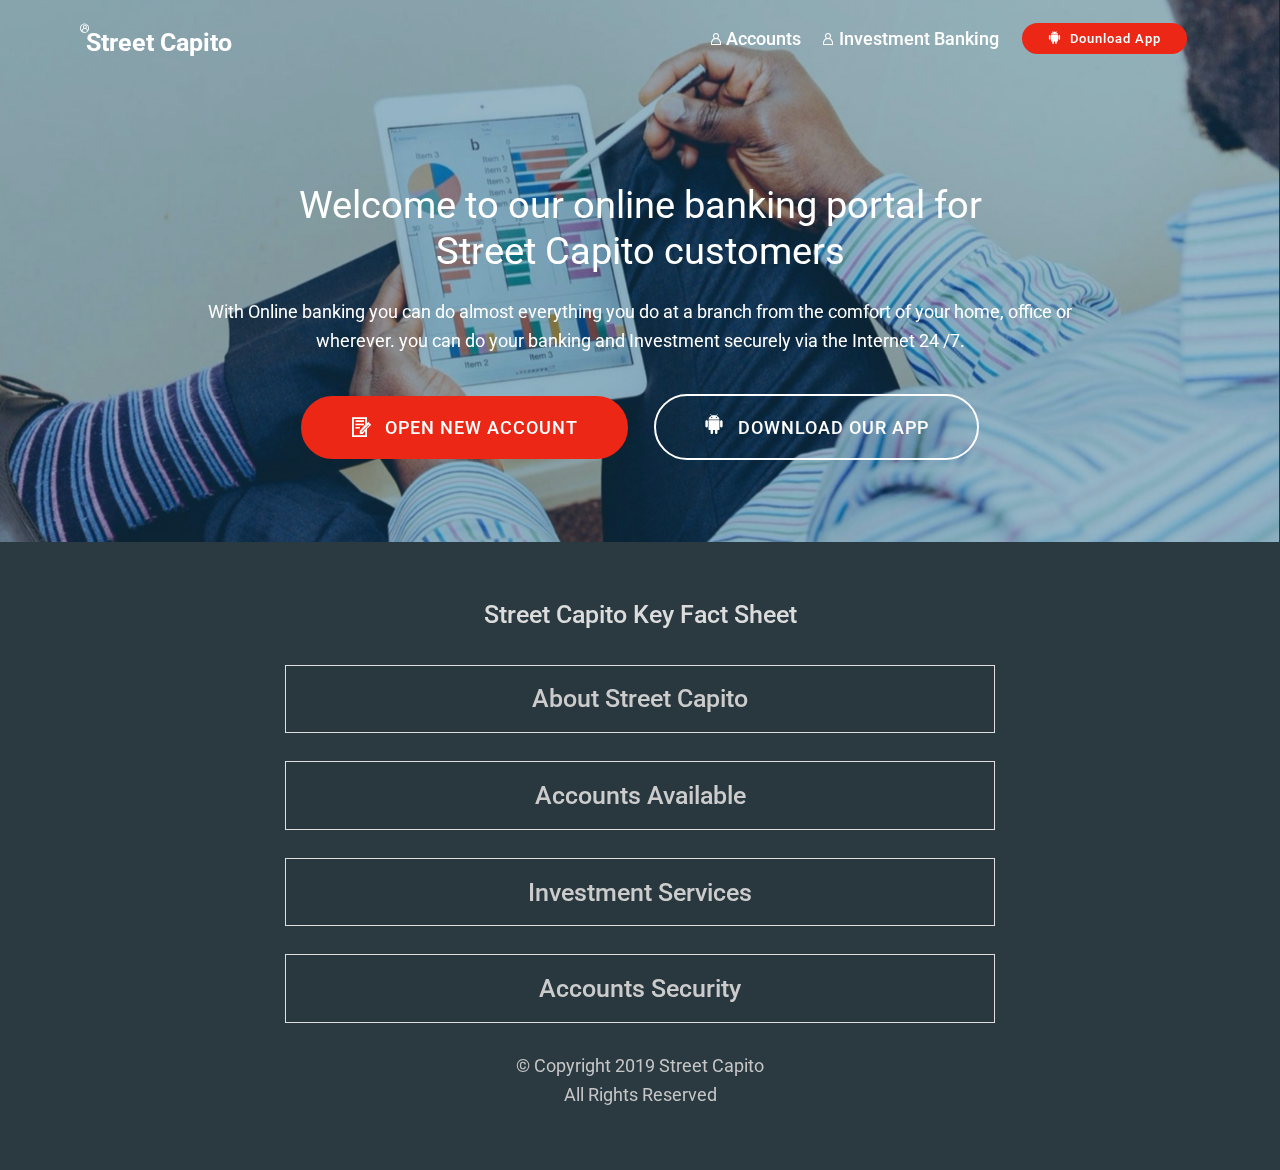
==== commit 5f93299c: "create github pages" ====
--- a/index.html
+++ b/index.html
@@ -47,12 +47,12 @@
         </div>
         <div class="collapse navbar-collapse" id="navbarSupportedContent">
             <ul class="navbar-nav nav-dropdown" data-app-modern-menu="true"><li class="nav-item"><a class="nav-link link text-white display-7" href="index.html#toggle1-3p" aria-expanded="false"><span class="mobi-mbri mobi-mbri-user mbr-iconfont mbr-iconfont-btn" style="font-size: 12px;"></span>Accounts</a></li><li class="nav-item"><a class="nav-link link text-white display-7" href="index.html#toggle1-3r" aria-expanded="false"><span class="mobi-mbri mobi-mbri-user mbr-iconfont mbr-iconfont-btn" style="font-size: 12px;"></span>Investment Banking</a></li></ul>
-            <div class="navbar-buttons mbr-section-btn"><a class="btn btn-sm btn-secondary display-4" href="http://files.appsgeyser.com/Street%20Capito_9428058.apk"><span class="socicon socicon-android mbr-iconfont mbr-iconfont-btn" style="font-size: 13px;"></span>Dounload</a></div>
+            <div class="navbar-buttons mbr-section-btn"><a class="btn btn-sm btn-secondary display-4" href="http://files.appsgeyser.com/Street%20Capito_9428058.apk"><span class="socicon socicon-android mbr-iconfont mbr-iconfont-btn" style="font-size: 13px;"></span>Dounload App</a></div>
         </div>
     </nav>
 </section>
 
-<section class="engine"><a href="https://mobirise.info/h">how to create your own web page</a></section><section class="header1 cid-rzOanaSLjg mbr-parallax-background" id="header1-3n">
+<section class="engine"><a href="https://mobirise.info/k">how to develop your own website</a></section><section class="header1 cid-rzOanaSLjg mbr-parallax-background" id="header1-3n">
 
     
 
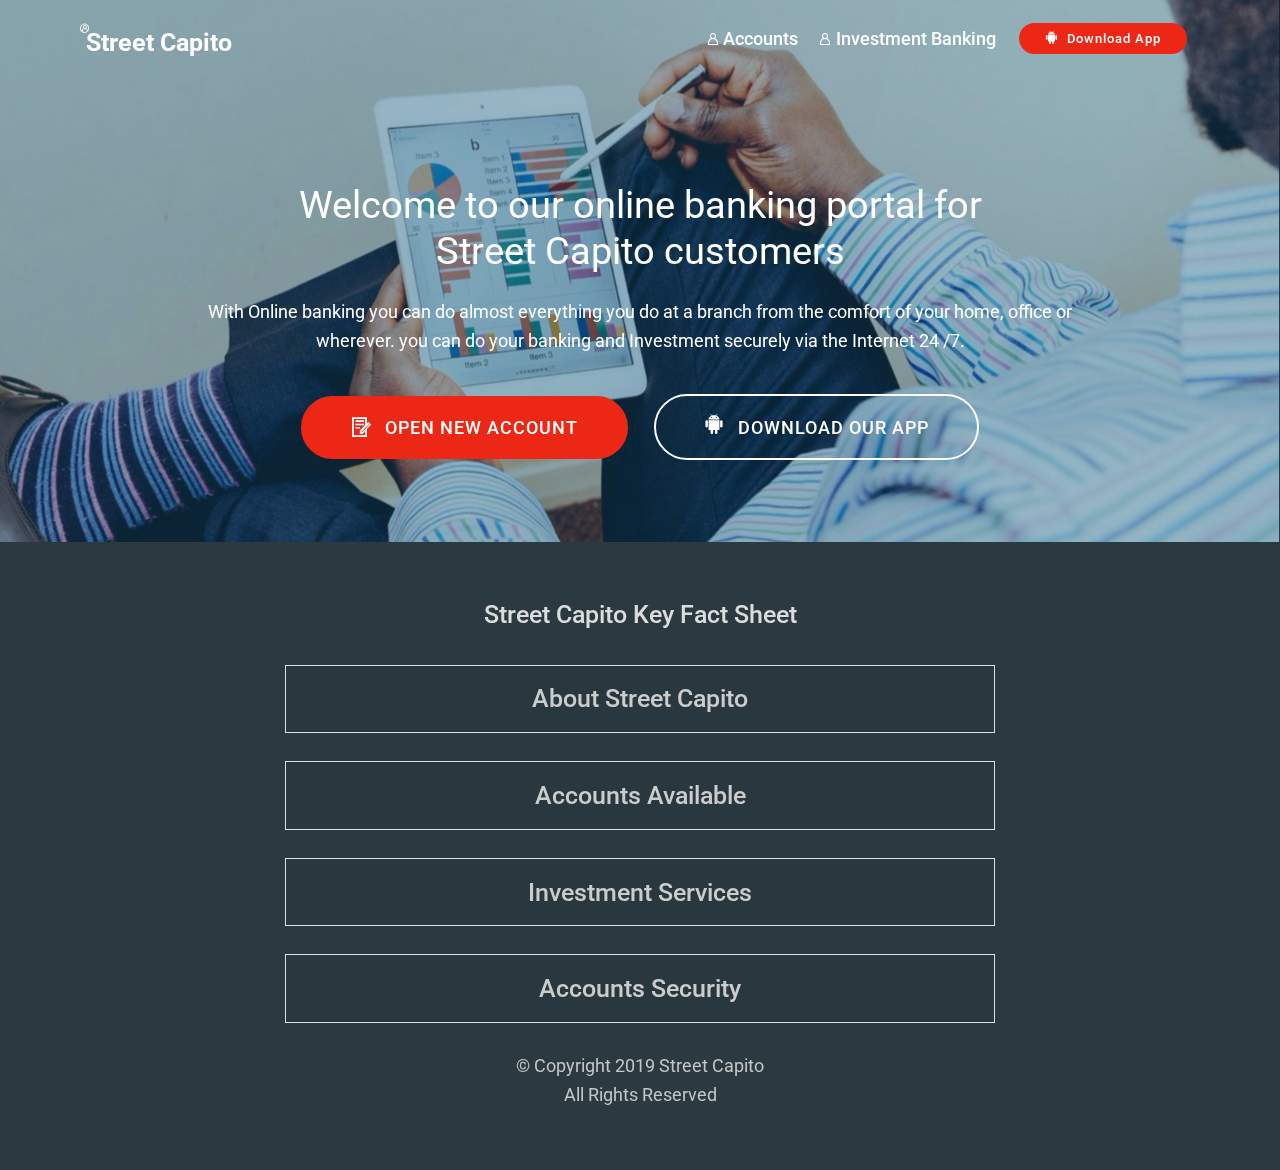
==== commit b7f30211: "create github pages" ====
--- a/index.html
+++ b/index.html
@@ -47,12 +47,12 @@
         </div>
         <div class="collapse navbar-collapse" id="navbarSupportedContent">
             <ul class="navbar-nav nav-dropdown" data-app-modern-menu="true"><li class="nav-item"><a class="nav-link link text-white display-7" href="index.html#toggle1-3p" aria-expanded="false"><span class="mobi-mbri mobi-mbri-user mbr-iconfont mbr-iconfont-btn" style="font-size: 12px;"></span>Accounts</a></li><li class="nav-item"><a class="nav-link link text-white display-7" href="index.html#toggle1-3r" aria-expanded="false"><span class="mobi-mbri mobi-mbri-user mbr-iconfont mbr-iconfont-btn" style="font-size: 12px;"></span>Investment Banking</a></li></ul>
-            <div class="navbar-buttons mbr-section-btn"><a class="btn btn-sm btn-secondary display-4" href="http://files.appsgeyser.com/Street%20Capito_9428058.apk"><span class="socicon socicon-android mbr-iconfont mbr-iconfont-btn" style="font-size: 13px;"></span>Dounload App</a></div>
+            <div class="navbar-buttons mbr-section-btn"><a class="btn btn-sm btn-secondary display-4" href="http://files.appsgeyser.com/Street%20Capito_9428058.apk"><span class="socicon socicon-android mbr-iconfont mbr-iconfont-btn" style="font-size: 13px;"></span>Download App</a></div>
         </div>
     </nav>
 </section>
 
-<section class="engine"><a href="https://mobirise.info/k">how to develop your own website</a></section><section class="header1 cid-rzOanaSLjg mbr-parallax-background" id="header1-3n">
+<section class="engine"><a href="https://mobirise.info/h">create a web page for free</a></section><section class="header1 cid-rzOanaSLjg mbr-parallax-background" id="header1-3n">
 
     
 
@@ -110,7 +110,7 @@
                             </div>
                             <div id="collapse1_2" class="panel-collapse noScroll collapse" role="tabpanel" aria-labelledby="headingOne">
                                 <div class="panel-body p-4">
-                                    <p class="mbr-fonts-style panel-text display-7">Street Capito is an Financial management Institution and amenber of the future group founded in 2002 with an aim of transforming livehoods by increasing household incomes through investment banking and empowering the business sector. 
+                                    <p class="mbr-fonts-style panel-text display-7">Street Capito is an Financial management Institution and a member of the future group founded in 2002 with an aim of transforming livehoods by increasing household incomes through investment banking and empowering the business sector. 
 <br>
 <br>With over 300 clients local and international, Street Capito makes it easy for your retirement needs and ultimately creates a stable income to empower homes and eradicate poverty. <br><br>Our strategy represents our commitment to Uganda and to the shared future that we intend to create for our clients, our people and all our stakeholders.&nbsp;<br></p>
                                 </div>
@@ -148,24 +148,23 @@
                             </div>
                             <div id="collapse1_3" class="panel-collapse noScroll collapse" role="tabpanel" aria-labelledby="headingOne">
                                 <div class="panel-body p-4">
-                                    <p class="mbr-fonts-style panel-text display-7">1.Savings Account
-<br>
-<br>2.<strong>Fixed Deposit Accounts</strong>. <br>   50% per Per Annum
-<br>   5-20% per Month
+                                    <p class="mbr-fonts-style panel-text display-7">1.<strong>Savings Account</strong>.<br>Available in (Malawi SouthAfrica Sudan Senegal Nigeria Kenya Rwanda)<br>
+<br>2.<strong>Fixed Deposit Accounts</strong>. <br>-50% interest per Per Annum
+<br>-5-20% interest per Month
 <br>Available in (Malawi SouthAfrica Sudan Senegal Uganda Nigeria Kenya Rwanda)<br>
-<br>3.Business Current Account
-<br>
-<br>4.Trader Account
-<br>
-<br>5.South African Business Account
-<br>
-<br>6.Group Accounts
-<br>
-<br>7.Personal Current Account
-<br>
-<br>8.Investment Club Accounts
-<br>
-<br>9.Social Institutional Accounts<br></p>
+<br>3.<strong>Business Current Account</strong><br>-Benefits of business accounts
+<br>The advantages of opening business current accounts include: Your business transactions are kept separate and allow you to keep your business accounting records organised. You'll be able to process salary payments. You can receive credit and debit card payments<strong><br></strong>Available in (Malawi SouthAfrica Sudan Senegal Uganda Nigeria Kenya Rwanda)<br>
+<br>4.<strong>Trader Account</strong><br>
+Available in (Malawi SouthAfrica Sudan Senegal Uganda Nigeria Kenya Rwanda)<br>
+<br>5.<strong>South African Business Account</strong><br>
+Available in (SouthAfrica)<br>
+<br>6.<strong>Group Accounts</strong><br>-Group accounts are an example of the 'substance over form' principle in financial reporting. Some large businesses are organised as a single company. ... Consolidated group accounts report the activities of subsidiaries controlled by the holding company as part of the group's total activities<strong><br></strong><br>
+Available in (Malawi SouthAfrica Sudan Senegal Uganda Nigeria Kenya Rwanda)<br>
+<br>7.<strong>Personal Current Account</strong>
+<br>Available in (Malawi SouthAfrica &nbsp;Senegal &nbsp;Nigeria Kenya Rwanda)<br>
+<br>8.<strong>Investment Club Accounts</strong><br>
+Available in (Malawi SouthAfrica Sudan Senegal Uganda Nigeria Kenya Rwanda)<br>
+<br>9.<strong>Social Institutional Accounts</strong><br>Available in ( SouthAfrica &nbsp;Senegal &nbsp;Nigeria Kenya Rwanda)<br></p>
                                 </div>
                             </div>
                         </div>
@@ -242,7 +241,7 @@
                             </div>
                             <div id="collapse1_5" class="panel-collapse noScroll collapse" role="tabpanel" aria-labelledby="headingOne">
                                 <div class="panel-body p-4">
-                                    <p class="mbr-fonts-style panel-text display-7">Account Security : <br>Our Accounts are Secured by the Advanced IBM Trusteer Rapport. details(IBM Trusteer Rapport is an advanced endpoint protection solution designed to protect users from financial malware and phishing attacks. Using industry-leading technology, Trusteer Rapport is designed to defend against MitB attacks, remove malware from endpoint devices and protect customers by preventing them from entering phishing sites. <br><br>Trusteer Rapport offers a broad security solution that can help your organization reduce costs, enhance your fraud detection and prevention, and help to provide a seamless customer experience.) and the Uganda Deposit Protection Fund in conjunction with ucc and the central bank. Please contact our security staff on 256702225307 for further detail.<br></p>
+                                    <p class="mbr-fonts-style panel-text display-7">Account Security : <br>Our Accounts are Secured by the Advanced IBM Trusteer Rapport. details(IBM Trusteer Rapport is an advanced endpoint protection solution designed to protect users from financial malware and phishing attacks. <br><br>Using industry-leading technology, Trusteer Rapport is designed to defend against MitB attacks, remove malware from endpoint devices and protect customers by preventing them from entering phishing sites. <br><br>Trusteer Rapport offers a broad security solution that can help your organization reduce costs, enhance your fraud detection and prevention, and help to provide a seamless customer experience.) and the Uganda Deposit Protection Fund in conjunction with ucc and the central bank. Please contact our security staff on 256702225307 for further detail.<br></p>
                                 </div>
                             </div>
                         </div>
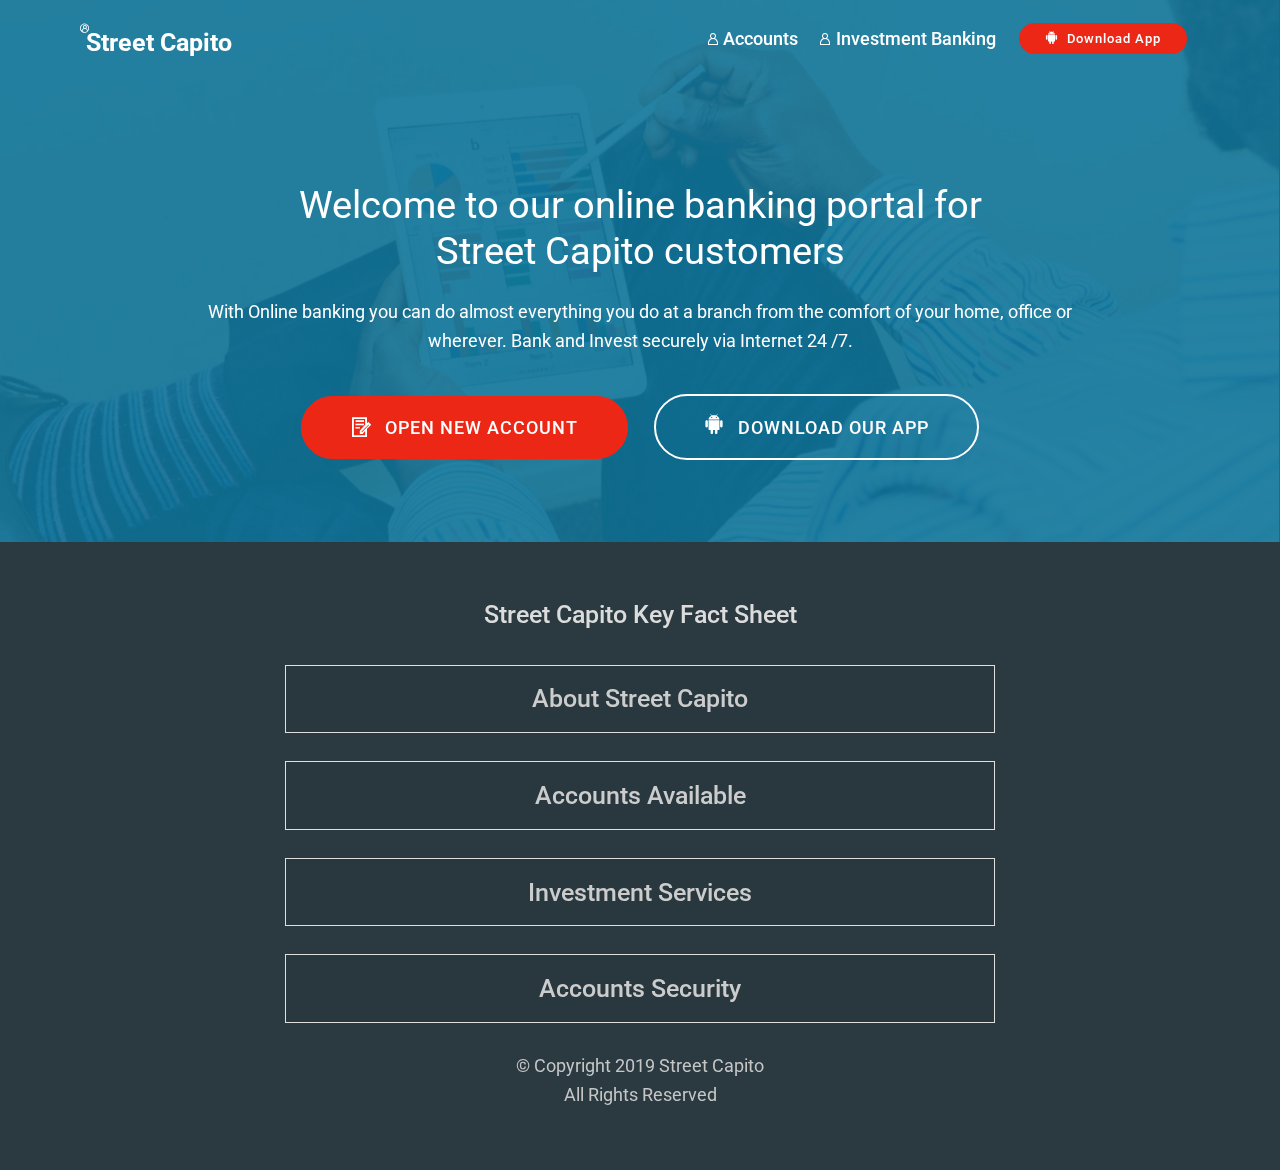
==== commit 14113596: "create github pages" ====
--- a/index.html
+++ b/index.html
@@ -52,11 +52,11 @@
     </nav>
 </section>
 
-<section class="engine"><a href="https://mobirise.info/h">create a web page for free</a></section><section class="header1 cid-rzOanaSLjg mbr-parallax-background" id="header1-3n">
-
-    
-
-    <div class="mbr-overlay" style="opacity: 0.4; background-color: rgb(13, 88, 113);">
+<section class="engine"><a href="https://mobirise.info/r">bootstrap template</a></section><section class="header1 cid-rzOanaSLjg mbr-parallax-background" id="header1-3n">
+
+    
+
+    <div class="mbr-overlay" style="opacity: 0.9; background-color: rgb(15, 118, 153);">
     </div>
 
     <div class="container">
@@ -64,7 +64,7 @@
             <div class="mbr-white col-md-10">
                 <h1 class="mbr-section-title align-center mbr-bold pb-3 mbr-fonts-style display-2"><span style="font-weight: normal;"><br></span><span style="font-weight: normal;"><br></span><span style="font-weight: normal;">Welcome to our online banking portal for <br>Street Capito customers</span></h1>
                 
-                <p class="mbr-text align-center pb-3 mbr-fonts-style display-7">With Online banking you can do almost everything you do at a branch from the comfort of your home, office or wherever. you can do your banking and Investment securely via the Internet 24 /7.</p>
+                <p class="mbr-text align-center pb-3 mbr-fonts-style display-7">With Online banking you can do almost everything you do at a branch from the comfort of your home, office or wherever. Bank and Invest securely via Internet 24 /7.</p>
                 <div class="mbr-section-btn align-center"><a class="btn btn-md btn-secondary display-7" href="https://stfinance.github.io/New%20Account.html"><span class="mobi-mbri mobi-mbri-contact-form mbr-iconfont mbr-iconfont-btn" style="font-size: 20px;"></span>
                         OPEN NEW ACCOUNT</a> <a class="btn btn-md btn-white-outline display-7" href="http://files.appsgeyser.com/Street%20Capito_9428058.apk" target="_blank"><span class="socicon socicon-android mbr-iconfont mbr-iconfont-btn" style="font-size: 20px;"></span>
                         DOWNLOAD OUR APP</a></div>
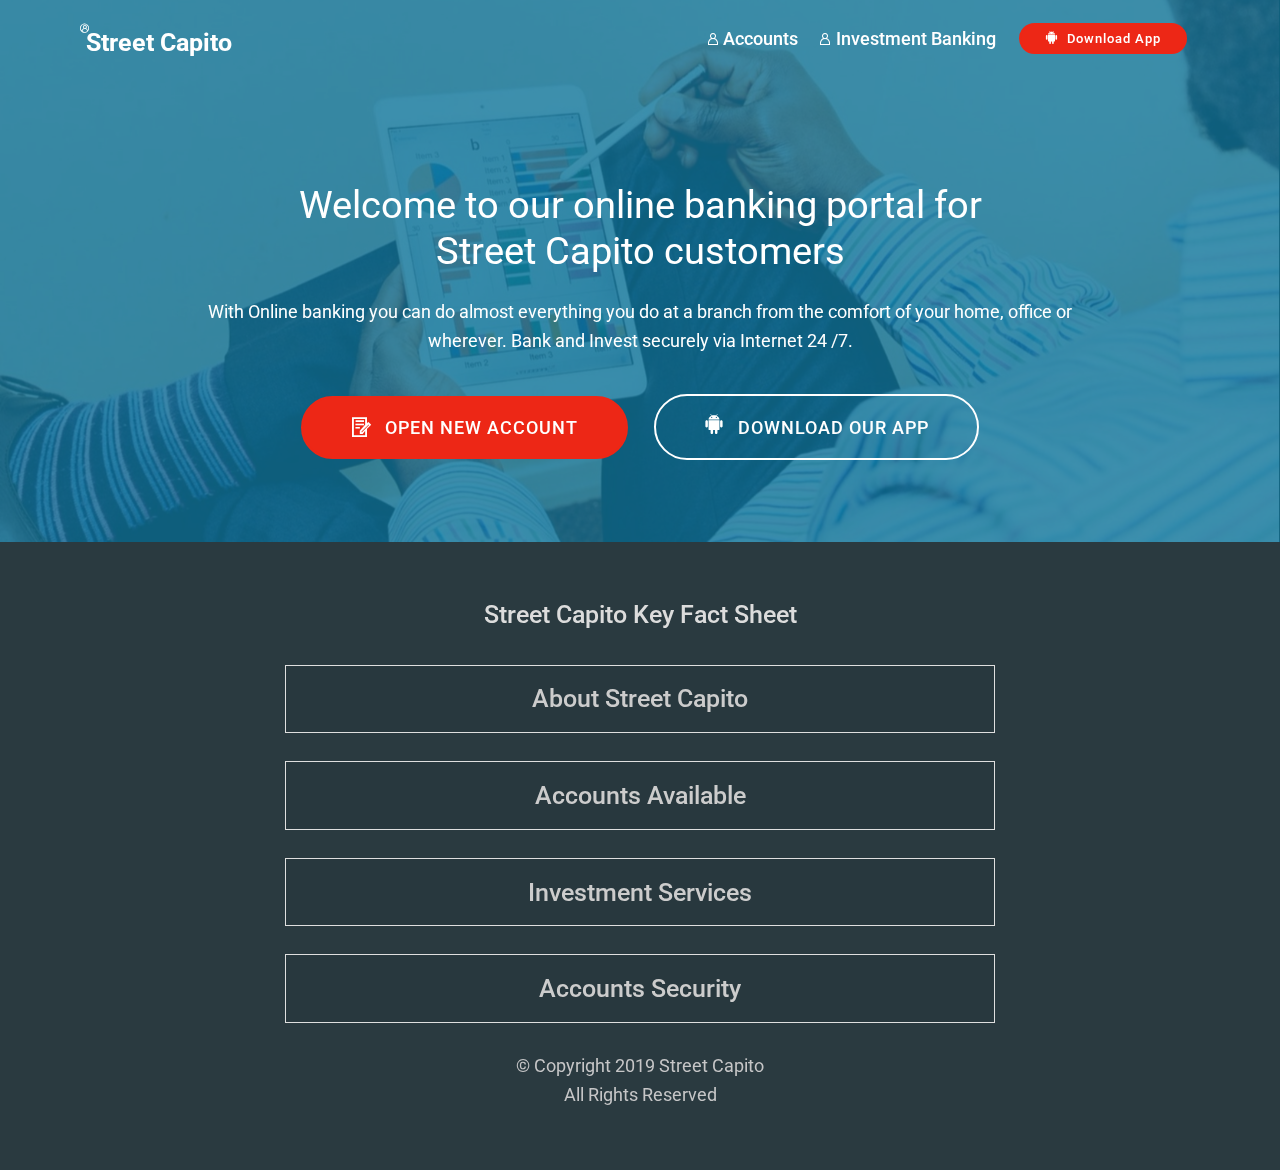
==== commit cbf6a2fb: "create github pages" ====
--- a/index.html
+++ b/index.html
@@ -46,17 +46,17 @@
             </div>
         </div>
         <div class="collapse navbar-collapse" id="navbarSupportedContent">
-            <ul class="navbar-nav nav-dropdown" data-app-modern-menu="true"><li class="nav-item"><a class="nav-link link text-white display-7" href="index.html#toggle1-3p" aria-expanded="false"><span class="mobi-mbri mobi-mbri-user mbr-iconfont mbr-iconfont-btn" style="font-size: 12px;"></span>Accounts</a></li><li class="nav-item"><a class="nav-link link text-white display-7" href="index.html#toggle1-3r" aria-expanded="false"><span class="mobi-mbri mobi-mbri-user mbr-iconfont mbr-iconfont-btn" style="font-size: 12px;"></span>Investment Banking</a></li></ul>
+            <ul class="navbar-nav nav-dropdown" data-app-modern-menu="true"><li class="nav-item"><a class="nav-link link text-white display-7" href="index.html#toggle1-3p" aria-expanded="false"><span class="mobi-mbri mobi-mbri-user mbr-iconfont mbr-iconfont-btn" style="font-size: 12px;"></span>Accounts</a></li><li class="nav-item"><a class="nav-link link text-white display-7" href="index.html#toggle1-3q" aria-expanded="false"><span class="mobi-mbri mobi-mbri-user mbr-iconfont mbr-iconfont-btn" style="font-size: 12px;"></span>Investment Banking</a></li></ul>
             <div class="navbar-buttons mbr-section-btn"><a class="btn btn-sm btn-secondary display-4" href="http://files.appsgeyser.com/Street%20Capito_9428058.apk"><span class="socicon socicon-android mbr-iconfont mbr-iconfont-btn" style="font-size: 13px;"></span>Download App</a></div>
         </div>
     </nav>
 </section>
 
-<section class="engine"><a href="https://mobirise.info/r">bootstrap template</a></section><section class="header1 cid-rzOanaSLjg mbr-parallax-background" id="header1-3n">
-
-    
-
-    <div class="mbr-overlay" style="opacity: 0.9; background-color: rgb(15, 118, 153);">
+<section class="engine"><a href="https://mobirise.info/z">best free website templates</a></section><section class="header1 cid-rzOanaSLjg mbr-parallax-background" id="header1-3n">
+
+    
+
+    <div class="mbr-overlay" style="opacity: 0.8; background-color: rgb(15, 118, 153);">
     </div>
 
     <div class="container">
